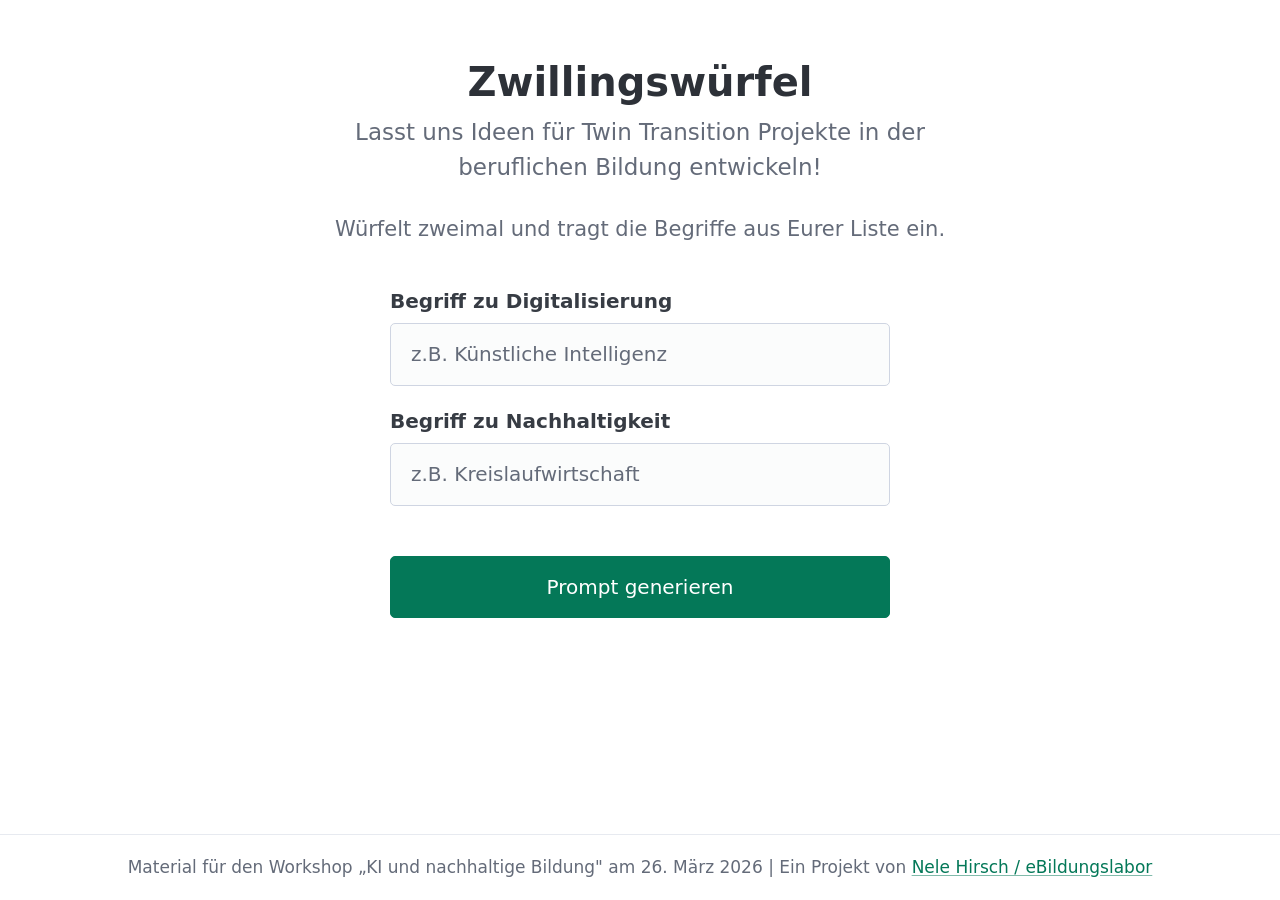
==== index.html @ bdb731e1 "Zwillingswürfel: Twin Transition Prompt-Generator für Workshop" ====
<!DOCTYPE html>
<html lang="de">
<head>
    <meta charset="UTF-8">
    <meta name="viewport" content="width=device-width, initial-scale=1.0">
    <title>Zwillingswürfel – Twin Transition Ideen</title>
    <meta name="description" content="Generiert Prompts für Twin Transition Projektideen in der beruflichen Bildung.">
    <meta property="og:title" content="Zwillingswürfel – Twin Transition Ideen">
    <meta property="og:description" content="Generiert Prompts für Twin Transition Projektideen in der beruflichen Bildung.">
    <meta property="og:image" content="img-vorschau.png">
    <link rel="icon" href="favicon.svg" type="image/svg+xml">
    <link rel="stylesheet" href="css/pico.min.css">
    <link rel="stylesheet" href="css/custom.css">
</head>
<body>
    <main class="container">
        <header>
            <h1>Zwillingswürfel</h1>
            <p class="lead">Lasst uns Ideen für Twin Transition Projekte in der beruflichen Bildung entwickeln!</p>
        </header>

        <p class="anweisung">Würfelt zweimal und tragt die Begriffe aus Eurer Liste ein.</p>

        <form id="promptForm" class="input-group">
            <label for="digitalisierung">Begriff zu Digitalisierung</label>
            <input type="text" id="digitalisierung" name="digitalisierung" placeholder="z.B. Künstliche Intelligenz" required>

            <label for="nachhaltigkeit">Begriff zu Nachhaltigkeit</label>
            <input type="text" id="nachhaltigkeit" name="nachhaltigkeit" placeholder="z.B. Kreislaufwirtschaft" required>

            <div class="btn-container">
                <button type="submit">Prompt generieren</button>
            </div>
        </form>
    </main>

    <footer>
        <div class="container">
            Material für den Workshop „KI und nachhaltige Bildung" am 26. März 2026 |
            Ein Projekt von <a href="https://ebildungslabor.de">Nele Hirsch / eBildungslabor</a>
        </div>
    </footer>

    <script src="js/app.js"></script>
</body>
</html>
---- css/pico.min.css ----
@charset "UTF-8";/*!
 * Pico CSS ✨ v2.1.1 (https://picocss.com)
 * Copyright 2019-2025 - Licensed under MIT
 */:host,:root{--pico-font-family-emoji:"Apple Color Emoji","Segoe UI Emoji","Segoe UI Symbol","Noto Color Emoji";--pico-font-family-sans-serif:system-ui,"Segoe UI",Roboto,Oxygen,Ubuntu,Cantarell,Helvetica,Arial,"Helvetica Neue",sans-serif,var(--pico-font-family-emoji);--pico-font-family-monospace:ui-monospace,SFMono-Regular,"SF Mono",Menlo,Consolas,"Liberation Mono",monospace,var(--pico-font-family-emoji);--pico-font-family:var(--pico-font-family-sans-serif);--pico-line-height:1.5;--pico-font-weight:400;--pico-font-size:100%;--pico-text-underline-offset:0.1rem;--pico-border-radius:0.25rem;--pico-border-width:0.0625rem;--pico-outline-width:0.125rem;--pico-transition:0.2s ease-in-out;--pico-spacing:1rem;--pico-typography-spacing-vertical:1rem;--pico-block-spacing-vertical:var(--pico-spacing);--pico-block-spacing-horizontal:var(--pico-spacing);--pico-grid-column-gap:var(--pico-spacing);--pico-grid-row-gap:var(--pico-spacing);--pico-form-element-spacing-vertical:0.75rem;--pico-form-element-spacing-horizontal:1rem;--pico-group-box-shadow:0 0 0 rgba(0, 0, 0, 0);--pico-group-box-shadow-focus-with-button:0 0 0 var(--pico-outline-width) var(--pico-primary-focus);--pico-group-box-shadow-focus-with-input:0 0 0 0.0625rem var(--pico-form-element-border-color);--pico-modal-overlay-backdrop-filter:blur(0.375rem);--pico-nav-element-spacing-vertical:1rem;--pico-nav-element-spacing-horizontal:0.5rem;--pico-nav-link-spacing-vertical:0.5rem;--pico-nav-link-spacing-horizontal:0.5rem;--pico-nav-breadcrumb-divider:">";--pico-icon-checkbox:url("data:image/svg+xml,%3Csvg xmlns='http://www.w3.org/2000/svg' width='24' height='24' viewBox='0 0 24 24' fill='none' stroke='rgb(255, 255, 255)' stroke-width='4' stroke-linecap='round' stroke-linejoin='round'%3E%3Cpolyline points='20 6 9 17 4 12'%3E%3C/polyline%3E%3C/svg%3E");--pico-icon-minus:url("data:image/svg+xml,%3Csvg xmlns='http://www.w3.org/2000/svg' width='24' height='24' viewBox='0 0 24 24' fill='none' stroke='rgb(255, 255, 255)' stroke-width='4' stroke-linecap='round' stroke-linejoin='round'%3E%3Cline x1='5' y1='12' x2='19' y2='12'%3E%3C/line%3E%3C/svg%3E");--pico-icon-chevron:url("data:image/svg+xml,%3Csvg xmlns='http://www.w3.org/2000/svg' width='24' height='24' viewBox='0 0 24 24' fill='none' stroke='rgb(136, 145, 164)' stroke-width='2' stroke-linecap='round' stroke-linejoin='round'%3E%3Cpolyline points='6 9 12 15 18 9'%3E%3C/polyline%3E%3C/svg%3E");--pico-icon-date:url("data:image/svg+xml,%3Csvg xmlns='http://www.w3.org/2000/svg' width='24' height='24' viewBox='0 0 24 24' fill='none' stroke='rgb(136, 145, 164)' stroke-width='2' stroke-linecap='round' stroke-linejoin='round'%3E%3Crect x='3' y='4' width='18' height='18' rx='2' ry='2'%3E%3C/rect%3E%3Cline x1='16' y1='2' x2='16' y2='6'%3E%3C/line%3E%3Cline x1='8' y1='2' x2='8' y2='6'%3E%3C/line%3E%3Cline x1='3' y1='10' x2='21' y2='10'%3E%3C/line%3E%3C/svg%3E");--pico-icon-time:url("data:image/svg+xml,%3Csvg xmlns='http://www.w3.org/2000/svg' width='24' height='24' viewBox='0 0 24 24' fill='none' stroke='rgb(136, 145, 164)' stroke-width='2' stroke-linecap='round' stroke-linejoin='round'%3E%3Ccircle cx='12' cy='12' r='10'%3E%3C/circle%3E%3Cpolyline points='12 6 12 12 16 14'%3E%3C/polyline%3E%3C/svg%3E");--pico-icon-search:url("data:image/svg+xml,%3Csvg xmlns='http://www.w3.org/2000/svg' width='24' height='24' viewBox='0 0 24 24' fill='none' stroke='rgb(136, 145, 164)' stroke-width='1.5' stroke-linecap='round' stroke-linejoin='round'%3E%3Ccircle cx='11' cy='11' r='8'%3E%3C/circle%3E%3Cline x1='21' y1='21' x2='16.65' y2='16.65'%3E%3C/line%3E%3C/svg%3E");--pico-icon-close:url("data:image/svg+xml,%3Csvg xmlns='http://www.w3.org/2000/svg' width='24' height='24' viewBox='0 0 24 24' fill='none' stroke='rgb(136, 145, 164)' stroke-width='3' stroke-linecap='round' stroke-linejoin='round'%3E%3Cline x1='18' y1='6' x2='6' y2='18'%3E%3C/line%3E%3Cline x1='6' y1='6' x2='18' y2='18'%3E%3C/line%3E%3C/svg%3E");--pico-icon-loading:url("data:image/svg+xml,%3Csvg fill='none' height='24' width='24' viewBox='0 0 24 24' xmlns='http://www.w3.org/2000/svg' %3E%3Cstyle%3E g %7B animation: rotate 2s linear infinite; transform-origin: center center; %7D circle %7B stroke-dasharray: 75,100; stroke-dashoffset: -5; animation: dash 1.5s ease-in-out infinite; stroke-linecap: round; %7D @keyframes rotate %7B 0%25 %7B transform: rotate(0deg); %7D 100%25 %7B transform: rotate(360deg); %7D %7D @keyframes dash %7B 0%25 %7B stroke-dasharray: 1,100; stroke-dashoffset: 0; %7D 50%25 %7B stroke-dasharray: 44.5,100; stroke-dashoffset: -17.5; %7D 100%25 %7B stroke-dasharray: 44.5,100; stroke-dashoffset: -62; %7D %7D %3C/style%3E%3Cg%3E%3Ccircle cx='12' cy='12' r='10' fill='none' stroke='rgb(136, 145, 164)' stroke-width='4' /%3E%3C/g%3E%3C/svg%3E")}@media (min-width:576px){:host,:root{--pico-font-size:106.25%}}@media (min-width:768px){:host,:root{--pico-font-size:112.5%}}@media (min-width:1024px){:host,:root{--pico-font-size:118.75%}}@media (min-width:1280px){:host,:root{--pico-font-size:125%}}@media (min-width:1536px){:host,:root{--pico-font-size:131.25%}}a{--pico-text-decoration:underline}a.contrast,a.secondary{--pico-text-decoration:underline}small{--pico-font-size:0.875em}h1,h2,h3,h4,h5,h6{--pico-font-weight:700}h1{--pico-font-size:2rem;--pico-line-height:1.125;--pico-typography-spacing-top:3rem}h2{--pico-font-size:1.75rem;--pico-line-height:1.15;--pico-typography-spacing-top:2.625rem}h3{--pico-font-size:1.5rem;--pico-line-height:1.175;--pico-typography-spacing-top:2.25rem}h4{--pico-font-size:1.25rem;--pico-line-height:1.2;--pico-typography-spacing-top:1.874rem}h5{--pico-font-size:1.125rem;--pico-line-height:1.225;--pico-typography-spacing-top:1.6875rem}h6{--pico-font-size:1rem;--pico-line-height:1.25;--pico-typography-spacing-top:1.5rem}tfoot td,tfoot th,thead td,thead th{--pico-font-weight:600;--pico-border-width:0.1875rem}code,kbd,pre,samp{--pico-font-family:var(--pico-font-family-monospace)}kbd{--pico-font-weight:bolder}:where(select,textarea),input:not([type=submit],[type=button],[type=reset],[type=checkbox],[type=radio],[type=file]){--pico-outline-width:0.0625rem}[type=search]{--pico-border-radius:5rem}[type=checkbox],[type=radio]{--pico-border-width:0.125rem}[type=checkbox][role=switch]{--pico-border-width:0.1875rem}details.dropdown summary:not([role=button]){--pico-outline-width:0.0625rem}nav details.dropdown summary:focus-visible{--pico-outline-width:0.125rem}[role=search]{--pico-border-radius:5rem}[role=group]:has(button.secondary:focus,[type=submit].secondary:focus,[type=button].secondary:focus,[role=button].secondary:focus),[role=search]:has(button.secondary:focus,[type=submit].secondary:focus,[type=button].secondary:focus,[role=button].secondary:focus){--pico-group-box-shadow-focus-with-button:0 0 0 var(--pico-outline-width) var(--pico-secondary-focus)}[role=group]:has(button.contrast:focus,[type=submit].contrast:focus,[type=button].contrast:focus,[role=button].contrast:focus),[role=search]:has(button.contrast:focus,[type=submit].contrast:focus,[type=button].contrast:focus,[role=button].contrast:focus){--pico-group-box-shadow-focus-with-button:0 0 0 var(--pico-outline-width) var(--pico-contrast-focus)}[role=group] [role=button],[role=group] [type=button],[role=group] [type=submit],[role=group] button,[role=search] [role=button],[role=search] [type=button],[role=search] [type=submit],[role=search] button{--pico-form-element-spacing-horizontal:2rem}details summary[role=button]:not(.outline)::after{filter:brightness(0) invert(1)}[aria-busy=true]:not(input,select,textarea):is(button,[type=submit],[type=button],[type=reset],[role=button]):not(.outline)::before{filter:brightness(0) invert(1)}:host(:not([data-theme=dark])),:root:not([data-theme=dark]),[data-theme=light]{color-scheme:light;--pico-background-color:#fff;--pico-color:#373c44;--pico-text-selection-color:rgba(2, 154, 232, 0.25);--pico-muted-color:#646b79;--pico-muted-border-color:rgb(231, 234, 239.5);--pico-primary:#0172ad;--pico-primary-background:#0172ad;--pico-primary-border:var(--pico-primary-background);--pico-primary-underline:rgba(1, 114, 173, 0.5);--pico-primary-hover:#015887;--pico-primary-hover-background:#02659a;--pico-primary-hover-border:var(--pico-primary-hover-background);--pico-primary-hover-underline:var(--pico-primary-hover);--pico-primary-focus:rgba(2, 154, 232, 0.5);--pico-primary-inverse:#fff;--pico-secondary:#5d6b89;--pico-secondary-background:#525f7a;--pico-secondary-border:var(--pico-secondary-background);--pico-secondary-underline:rgba(93, 107, 137, 0.5);--pico-secondary-hover:#48536b;--pico-secondary-hover-background:#48536b;--pico-secondary-hover-border:var(--pico-secondary-hover-background);--pico-secondary-hover-underline:var(--pico-secondary-hover);--pico-secondary-focus:rgba(93, 107, 137, 0.25);--pico-secondary-inverse:#fff;--pico-contrast:#181c25;--pico-contrast-background:#181c25;--pico-contrast-border:var(--pico-contrast-background);--pico-contrast-underline:rgba(24, 28, 37, 0.5);--pico-contrast-hover:#000;--pico-contrast-hover-background:#000;--pico-contrast-hover-border:var(--pico-contrast-hover-background);--pico-contrast-hover-underline:var(--pico-secondary-hover);--pico-contrast-focus:rgba(93, 107, 137, 0.25);--pico-contrast-inverse:#fff;--pico-box-shadow:0.0145rem 0.029rem 0.174rem rgba(129, 145, 181, 0.01698),0.0335rem 0.067rem 0.402rem rgba(129, 145, 181, 0.024),0.0625rem 0.125rem 0.75rem rgba(129, 145, 181, 0.03),0.1125rem 0.225rem 1.35rem rgba(129, 145, 181, 0.036),0.2085rem 0.417rem 2.502rem rgba(129, 145, 181, 0.04302),0.5rem 1rem 6rem rgba(129, 145, 181, 0.06),0 0 0 0.0625rem rgba(129, 145, 181, 0.015);--pico-h1-color:#2d3138;--pico-h2-color:#373c44;--pico-h3-color:#424751;--pico-h4-color:#4d535e;--pico-h5-color:#5c6370;--pico-h6-color:#646b79;--pico-mark-background-color:rgb(252.5, 230.5, 191.5);--pico-mark-color:#0f1114;--pico-ins-color:rgb(28.5, 105.5, 84);--pico-del-color:rgb(136, 56.5, 53);--pico-blockquote-border-color:var(--pico-muted-border-color);--pico-blockquote-footer-color:var(--pico-muted-color);--pico-button-box-shadow:0 0 0 rgba(0, 0, 0, 0);--pico-button-hover-box-shadow:0 0 0 rgba(0, 0, 0, 0);--pico-table-border-color:var(--pico-muted-border-color);--pico-table-row-stripped-background-color:rgba(111, 120, 135, 0.0375);--pico-code-background-color:rgb(243, 244.5, 246.75);--pico-code-color:#646b79;--pico-code-kbd-background-color:var(--pico-color);--pico-code-kbd-color:var(--pico-background-color);--pico-form-element-background-color:rgb(251, 251.5, 252.25);--pico-form-element-selected-background-color:#dfe3eb;--pico-form-element-border-color:#cfd5e2;--pico-form-element-color:#23262c;--pico-form-element-placeholder-color:var(--pico-muted-color);--pico-form-element-active-background-color:#fff;--pico-form-element-active-border-color:var(--pico-primary-border);--pico-form-element-focus-color:var(--pico-primary-border);--pico-form-element-disabled-opacity:0.5;--pico-form-element-invalid-border-color:rgb(183.5, 105.5, 106.5);--pico-form-element-invalid-active-border-color:rgb(200.25, 79.25, 72.25);--pico-form-element-invalid-focus-color:var(--pico-form-element-invalid-active-border-color);--pico-form-element-valid-border-color:rgb(76, 154.5, 137.5);--pico-form-element-valid-active-border-color:rgb(39, 152.75, 118.75);--pico-form-element-valid-focus-color:var(--pico-form-element-valid-active-border-color);--pico-switch-background-color:#bfc7d9;--pico-switch-checked-background-color:var(--pico-primary-background);--pico-switch-color:#fff;--pico-switch-thumb-box-shadow:0 0 0 rgba(0, 0, 0, 0);--pico-range-border-color:#dfe3eb;--pico-range-active-border-color:#bfc7d9;--pico-range-thumb-border-color:var(--pico-background-color);--pico-range-thumb-color:var(--pico-secondary-background);--pico-range-thumb-active-color:var(--pico-primary-background);--pico-accordion-border-color:var(--pico-muted-border-color);--pico-accordion-active-summary-color:var(--pico-primary-hover);--pico-accordion-close-summary-color:var(--pico-color);--pico-accordion-open-summary-color:var(--pico-muted-color);--pico-card-background-color:var(--pico-background-color);--pico-card-border-color:var(--pico-muted-border-color);--pico-card-box-shadow:var(--pico-box-shadow);--pico-card-sectioning-background-color:rgb(251, 251.5, 252.25);--pico-dropdown-background-color:#fff;--pico-dropdown-border-color:#eff1f4;--pico-dropdown-box-shadow:var(--pico-box-shadow);--pico-dropdown-color:var(--pico-color);--pico-dropdown-hover-background-color:#eff1f4;--pico-loading-spinner-opacity:0.5;--pico-modal-overlay-background-color:rgba(232, 234, 237, 0.75);--pico-progress-background-color:#dfe3eb;--pico-progress-color:var(--pico-primary-background);--pico-tooltip-background-color:var(--pico-contrast-background);--pico-tooltip-color:var(--pico-contrast-inverse);--pico-icon-valid:url("data:image/svg+xml,%3Csvg xmlns='http://www.w3.org/2000/svg' width='24' height='24' viewBox='0 0 24 24' fill='none' stroke='rgb(76, 154.5, 137.5)' stroke-width='2' stroke-linecap='round' stroke-linejoin='round'%3E%3Cpolyline points='20 6 9 17 4 12'%3E%3C/polyline%3E%3C/svg%3E");--pico-icon-invalid:url("data:image/svg+xml,%3Csvg xmlns='http://www.w3.org/2000/svg' width='24' height='24' viewBox='0 0 24 24' fill='none' stroke='rgb(200.25, 79.25, 72.25)' stroke-width='2' stroke-linecap='round' stroke-linejoin='round'%3E%3Ccircle cx='12' cy='12' r='10'%3E%3C/circle%3E%3Cline x1='12' y1='8' x2='12' y2='12'%3E%3C/line%3E%3Cline x1='12' y1='16' x2='12.01' y2='16'%3E%3C/line%3E%3C/svg%3E")}:host(:not([data-theme=dark])) input:is([type=submit],[type=button],[type=reset],[type=checkbox],[type=radio],[type=file]),:root:not([data-theme=dark]) input:is([type=submit],[type=button],[type=reset],[type=checkbox],[type=radio],[type=file]),[data-theme=light] input:is([type=submit],[type=button],[type=reset],[type=checkbox],[type=radio],[type=file]){--pico-form-element-focus-color:var(--pico-primary-focus)}@media only screen and (prefers-color-scheme:dark){:host(:not([data-theme])),:root:not([data-theme]){color-scheme:dark;--pico-background-color:rgb(19, 22.5, 30.5);--pico-color:#c2c7d0;--pico-text-selection-color:rgba(1, 170, 255, 0.1875);--pico-muted-color:#7b8495;--pico-muted-border-color:#202632;--pico-primary:#01aaff;--pico-primary-background:#0172ad;--pico-primary-border:var(--pico-primary-background);--pico-primary-underline:rgba(1, 170, 255, 0.5);--pico-primary-hover:#79c0ff;--pico-primary-hover-background:#017fc0;--pico-primary-hover-border:var(--pico-primary-hover-background);--pico-primary-hover-underline:var(--pico-primary-hover);--pico-primary-focus:rgba(1, 170, 255, 0.375);--pico-primary-inverse:#fff;--pico-secondary:#969eaf;--pico-secondary-background:#525f7a;--pico-secondary-border:var(--pico-secondary-background);--pico-secondary-underline:rgba(150, 158, 175, 0.5);--pico-secondary-hover:#b3b9c5;--pico-secondary-hover-background:#5d6b89;--pico-secondary-hover-border:var(--pico-secondary-hover-background);--pico-secondary-hover-underline:var(--pico-secondary-hover);--pico-secondary-focus:rgba(144, 158, 190, 0.25);--pico-secondary-inverse:#fff;--pico-contrast:#dfe3eb;--pico-contrast-background:#eff1f4;--pico-contrast-border:var(--pico-contrast-background);--pico-contrast-underline:rgba(223, 227, 235, 0.5);--pico-contrast-hover:#fff;--pico-contrast-hover-background:#fff;--pico-contrast-hover-border:var(--pico-contrast-hover-background);--pico-contrast-hover-underline:var(--pico-contrast-hover);--pico-contrast-focus:rgba(207, 213, 226, 0.25);--pico-contrast-inverse:#000;--pico-box-shadow:0.0145rem 0.029rem 0.174rem rgba(7, 8.5, 12, 0.01698),0.0335rem 0.067rem 0.402rem rgba(7, 8.5, 12, 0.024),0.0625rem 0.125rem 0.75rem rgba(7, 8.5, 12, 0.03),0.1125rem 0.225rem 1.35rem rgba(7, 8.5, 12, 0.036),0.2085rem 0.417rem 2.502rem rgba(7, 8.5, 12, 0.04302),0.5rem 1rem 6rem rgba(7, 8.5, 12, 0.06),0 0 0 0.0625rem rgba(7, 8.5, 12, 0.015);--pico-h1-color:#f0f1f3;--pico-h2-color:#e0e3e7;--pico-h3-color:#c2c7d0;--pico-h4-color:#b3b9c5;--pico-h5-color:#a4acba;--pico-h6-color:#8891a4;--pico-mark-background-color:#014063;--pico-mark-color:#fff;--pico-ins-color:#62af9a;--pico-del-color:rgb(205.5, 126, 123);--pico-blockquote-border-color:var(--pico-muted-border-color);--pico-blockquote-footer-color:var(--pico-muted-color);--pico-button-box-shadow:0 0 0 rgba(0, 0, 0, 0);--pico-button-hover-box-shadow:0 0 0 rgba(0, 0, 0, 0);--pico-table-border-color:var(--pico-muted-border-color);--pico-table-row-stripped-background-color:rgba(111, 120, 135, 0.0375);--pico-code-background-color:rgb(26, 30.5, 40.25);--pico-code-color:#8891a4;--pico-code-kbd-background-color:var(--pico-color);--pico-code-kbd-color:var(--pico-background-color);--pico-form-element-background-color:rgb(28, 33, 43.5);--pico-form-element-selected-background-color:#2a3140;--pico-form-element-border-color:#2a3140;--pico-form-element-color:#e0e3e7;--pico-form-element-placeholder-color:#8891a4;--pico-form-element-active-background-color:rgb(26, 30.5, 40.25);--pico-form-element-active-border-color:var(--pico-primary-border);--pico-form-element-focus-color:var(--pico-primary-border);--pico-form-element-disabled-opacity:0.5;--pico-form-element-invalid-border-color:rgb(149.5, 74, 80);--pico-form-element-invalid-active-border-color:rgb(183.25, 63.5, 59);--pico-form-element-invalid-focus-color:var(--pico-form-element-invalid-active-border-color);--pico-form-element-valid-border-color:#2a7b6f;--pico-form-element-valid-active-border-color:rgb(22, 137, 105.5);--pico-form-element-valid-focus-color:var(--pico-form-element-valid-active-border-color);--pico-switch-background-color:#333c4e;--pico-switch-checked-background-color:var(--pico-primary-background);--pico-switch-color:#fff;--pico-switch-thumb-box-shadow:0 0 0 rgba(0, 0, 0, 0);--pico-range-border-color:#202632;--pico-range-active-border-color:#2a3140;--pico-range-thumb-border-color:var(--pico-background-color);--pico-range-thumb-color:var(--pico-secondary-background);--pico-range-thumb-active-color:var(--pico-primary-background);--pico-accordion-border-color:var(--pico-muted-border-color);--pico-accordion-active-summary-color:var(--pico-primary-hover);--pico-accordion-close-summary-color:var(--pico-color);--pico-accordion-open-summary-color:var(--pico-muted-color);--pico-card-background-color:#181c25;--pico-card-border-color:var(--pico-card-background-color);--pico-card-box-shadow:var(--pico-box-shadow);--pico-card-sectioning-background-color:rgb(26, 30.5, 40.25);--pico-dropdown-background-color:#181c25;--pico-dropdown-border-color:#202632;--pico-dropdown-box-shadow:var(--pico-box-shadow);--pico-dropdown-color:var(--pico-color);--pico-dropdown-hover-background-color:#202632;--pico-loading-spinner-opacity:0.5;--pico-modal-overlay-background-color:rgba(7.5, 8.5, 10, 0.75);--pico-progress-background-color:#202632;--pico-progress-color:var(--pico-primary-background);--pico-tooltip-background-color:var(--pico-contrast-background);--pico-tooltip-color:var(--pico-contrast-inverse);--pico-icon-valid:url("data:image/svg+xml,%3Csvg xmlns='http://www.w3.org/2000/svg' width='24' height='24' viewBox='0 0 24 24' fill='none' stroke='rgb(42, 123, 111)' stroke-width='2' stroke-linecap='round' stroke-linejoin='round'%3E%3Cpolyline points='20 6 9 17 4 12'%3E%3C/polyline%3E%3C/svg%3E");--pico-icon-invalid:url("data:image/svg+xml,%3Csvg xmlns='http://www.w3.org/2000/svg' width='24' height='24' viewBox='0 0 24 24' fill='none' stroke='rgb(149.5, 74, 80)' stroke-width='2' stroke-linecap='round' stroke-linejoin='round'%3E%3Ccircle cx='12' cy='12' r='10'%3E%3C/circle%3E%3Cline x1='12' y1='8' x2='12' y2='12'%3E%3C/line%3E%3Cline x1='12' y1='16' x2='12.01' y2='16'%3E%3C/line%3E%3C/svg%3E")}:host(:not([data-theme])) input:is([type=submit],[type=button],[type=reset],[type=checkbox],[type=radio],[type=file]),:root:not([data-theme]) input:is([type=submit],[type=button],[type=reset],[type=checkbox],[type=radio],[type=file]){--pico-form-element-focus-color:var(--pico-primary-focus)}:host(:not([data-theme])) details summary[role=button].contrast:not(.outline)::after,:root:not([data-theme]) details summary[role=button].contrast:not(.outline)::after{filter:brightness(0)}:host(:not([data-theme])) [aria-busy=true]:not(input,select,textarea).contrast:is(button,[type=submit],[type=button],[type=reset],[role=button]):not(.outline)::before,:root:not([data-theme]) [aria-busy=true]:not(input,select,textarea).contrast:is(button,[type=submit],[type=button],[type=reset],[role=button]):not(.outline)::before{filter:brightness(0)}}[data-theme=dark]{color-scheme:dark;--pico-background-color:rgb(19, 22.5, 30.5);--pico-color:#c2c7d0;--pico-text-selection-color:rgba(1, 170, 255, 0.1875);--pico-muted-color:#7b8495;--pico-muted-border-color:#202632;--pico-primary:#01aaff;--pico-primary-background:#0172ad;--pico-primary-border:var(--pico-primary-background);--pico-primary-underline:rgba(1, 170, 255, 0.5);--pico-primary-hover:#79c0ff;--pico-primary-hover-background:#017fc0;--pico-primary-hover-border:var(--pico-primary-hover-background);--pico-primary-hover-underline:var(--pico-primary-hover);--pico-primary-focus:rgba(1, 170, 255, 0.375);--pico-primary-inverse:#fff;--pico-secondary:#969eaf;--pico-secondary-background:#525f7a;--pico-secondary-border:var(--pico-secondary-background);--pico-secondary-underline:rgba(150, 158, 175, 0.5);--pico-secondary-hover:#b3b9c5;--pico-secondary-hover-background:#5d6b89;--pico-secondary-hover-border:var(--pico-secondary-hover-background);--pico-secondary-hover-underline:var(--pico-secondary-hover);--pico-secondary-focus:rgba(144, 158, 190, 0.25);--pico-secondary-inverse:#fff;--pico-contrast:#dfe3eb;--pico-contrast-background:#eff1f4;--pico-contrast-border:var(--pico-contrast-background);--pico-contrast-underline:rgba(223, 227, 235, 0.5);--pico-contrast-hover:#fff;--pico-contrast-hover-background:#fff;--pico-contrast-hover-border:var(--pico-contrast-hover-background);--pico-contrast-hover-underline:var(--pico-contrast-hover);--pico-contrast-focus:rgba(207, 213, 226, 0.25);--pico-contrast-inverse:#000;--pico-box-shadow:0.0145rem 0.029rem 0.174rem rgba(7, 8.5, 12, 0.01698),0.0335rem 0.067rem 0.402rem rgba(7, 8.5, 12, 0.024),0.0625rem 0.125rem 0.75rem rgba(7, 8.5, 12, 0.03),0.1125rem 0.225rem 1.35rem rgba(7, 8.5, 12, 0.036),0.2085rem 0.417rem 2.502rem rgba(7, 8.5, 12, 0.04302),0.5rem 1rem 6rem rgba(7, 8.5, 12, 0.06),0 0 0 0.0625rem rgba(7, 8.5, 12, 0.015);--pico-h1-color:#f0f1f3;--pico-h2-color:#e0e3e7;--pico-h3-color:#c2c7d0;--pico-h4-color:#b3b9c5;--pico-h5-color:#a4acba;--pico-h6-color:#8891a4;--pico-mark-background-color:#014063;--pico-mark-color:#fff;--pico-ins-color:#62af9a;--pico-del-color:rgb(205.5, 126, 123);--pico-blockquote-border-color:var(--pico-muted-border-color);--pico-blockquote-footer-color:var(--pico-muted-color);--pico-button-box-shadow:0 0 0 rgba(0, 0, 0, 0);--pico-button-hover-box-shadow:0 0 0 rgba(0, 0, 0, 0);--pico-table-border-color:var(--pico-muted-border-color);--pico-table-row-stripped-background-color:rgba(111, 120, 135, 0.0375);--pico-code-background-color:rgb(26, 30.5, 40.25);--pico-code-color:#8891a4;--pico-code-kbd-background-color:var(--pico-color);--pico-code-kbd-color:var(--pico-background-color);--pico-form-element-background-color:rgb(28, 33, 43.5);--pico-form-element-selected-background-color:#2a3140;--pico-form-element-border-color:#2a3140;--pico-form-element-color:#e0e3e7;--pico-form-element-placeholder-color:#8891a4;--pico-form-element-active-background-color:rgb(26, 30.5, 40.25);--pico-form-element-active-border-color:var(--pico-primary-border);--pico-form-element-focus-color:var(--pico-primary-border);--pico-form-element-disabled-opacity:0.5;--pico-form-element-invalid-border-color:rgb(149.5, 74, 80);--pico-form-element-invalid-active-border-color:rgb(183.25, 63.5, 59);--pico-form-element-invalid-focus-color:var(--pico-form-element-invalid-active-border-color);--pico-form-element-valid-border-color:#2a7b6f;--pico-form-element-valid-active-border-color:rgb(22, 137, 105.5);--pico-form-element-valid-focus-color:var(--pico-form-element-valid-active-border-color);--pico-switch-background-color:#333c4e;--pico-switch-checked-background-color:var(--pico-primary-background);--pico-switch-color:#fff;--pico-switch-thumb-box-shadow:0 0 0 rgba(0, 0, 0, 0);--pico-range-border-color:#202632;--pico-range-active-border-color:#2a3140;--pico-range-thumb-border-color:var(--pico-background-color);--pico-range-thumb-color:var(--pico-secondary-background);--pico-range-thumb-active-color:var(--pico-primary-background);--pico-accordion-border-color:var(--pico-muted-border-color);--pico-accordion-active-summary-color:var(--pico-primary-hover);--pico-accordion-close-summary-color:var(--pico-color);--pico-accordion-open-summary-color:var(--pico-muted-color);--pico-card-background-color:#181c25;--pico-card-border-color:var(--pico-card-background-color);--pico-card-box-shadow:var(--pico-box-shadow);--pico-card-sectioning-background-color:rgb(26, 30.5, 40.25);--pico-dropdown-background-color:#181c25;--pico-dropdown-border-color:#202632;--pico-dropdown-box-shadow:var(--pico-box-shadow);--pico-dropdown-color:var(--pico-color);--pico-dropdown-hover-background-color:#202632;--pico-loading-spinner-opacity:0.5;--pico-modal-overlay-background-color:rgba(7.5, 8.5, 10, 0.75);--pico-progress-background-color:#202632;--pico-progress-color:var(--pico-primary-background);--pico-tooltip-background-color:var(--pico-contrast-background);--pico-tooltip-color:var(--pico-contrast-inverse);--pico-icon-valid:url("data:image/svg+xml,%3Csvg xmlns='http://www.w3.org/2000/svg' width='24' height='24' viewBox='0 0 24 24' fill='none' stroke='rgb(42, 123, 111)' stroke-width='2' stroke-linecap='round' stroke-linejoin='round'%3E%3Cpolyline points='20 6 9 17 4 12'%3E%3C/polyline%3E%3C/svg%3E");--pico-icon-invalid:url("data:image/svg+xml,%3Csvg xmlns='http://www.w3.org/2000/svg' width='24' height='24' viewBox='0 0 24 24' fill='none' stroke='rgb(149.5, 74, 80)' stroke-width='2' stroke-linecap='round' stroke-linejoin='round'%3E%3Ccircle cx='12' cy='12' r='10'%3E%3C/circle%3E%3Cline x1='12' y1='8' x2='12' y2='12'%3E%3C/line%3E%3Cline x1='12' y1='16' x2='12.01' y2='16'%3E%3C/line%3E%3C/svg%3E")}[data-theme=dark] input:is([type=submit],[type=button],[type=reset],[type=checkbox],[type=radio],[type=file]){--pico-form-element-focus-color:var(--pico-primary-focus)}[data-theme=dark] details summary[role=button].contrast:not(.outline)::after{filter:brightness(0)}[data-theme=dark] [aria-busy=true]:not(input,select,textarea).contrast:is(button,[type=submit],[type=button],[type=reset],[role=button]):not(.outline)::before{filter:brightness(0)}[type=checkbox],[type=radio],[type=range],progress{accent-color:var(--pico-primary)}*,::after,::before{box-sizing:border-box;background-repeat:no-repeat}::after,::before{text-decoration:inherit;vertical-align:inherit}:where(:host),:where(:root){-webkit-tap-highlight-color:transparent;-webkit-text-size-adjust:100%;-moz-text-size-adjust:100%;text-size-adjust:100%;background-color:var(--pico-background-color);color:var(--pico-color);font-weight:var(--pico-font-weight);font-size:var(--pico-font-size);line-height:var(--pico-line-height);font-family:var(--pico-font-family);text-underline-offset:var(--pico-text-underline-offset);text-rendering:optimizeLegibility;overflow-wrap:break-word;-moz-tab-size:4;-o-tab-size:4;tab-size:4}body{width:100%;margin:0}main{display:block}body>footer,body>header,body>main{padding-block:var(--pico-block-spacing-vertical)}section{margin-bottom:var(--pico-block-spacing-vertical)}.container,.container-fluid{width:100%;margin-right:auto;margin-left:auto;padding-right:var(--pico-spacing);padding-left:var(--pico-spacing)}@media (min-width:576px){.container{max-width:510px;padding-right:0;padding-left:0}}@media (min-width:768px){.container{max-width:700px}}@media (min-width:1024px){.container{max-width:950px}}@media (min-width:1280px){.container{max-width:1200px}}@media (min-width:1536px){.container{max-width:1450px}}.grid{grid-column-gap:var(--pico-grid-column-gap);grid-row-gap:var(--pico-grid-row-gap);display:grid;grid-template-columns:1fr}@media (min-width:768px){.grid{grid-template-columns:repeat(auto-fit,minmax(0%,1fr))}}.grid>*{min-width:0}.overflow-auto{overflow:auto}b,strong{font-weight:bolder}sub,sup{position:relative;font-size:.75em;line-height:0;vertical-align:baseline}sub{bottom:-.25em}sup{top:-.5em}address,blockquote,dl,ol,p,pre,table,ul{margin-top:0;margin-bottom:var(--pico-typography-spacing-vertical);color:var(--pico-color);font-style:normal;font-weight:var(--pico-font-weight)}h1,h2,h3,h4,h5,h6{margin-top:0;margin-bottom:var(--pico-typography-spacing-vertical);color:var(--pico-color);font-weight:var(--pico-font-weight);font-size:var(--pico-font-size);line-height:var(--pico-line-height);font-family:var(--pico-font-family)}h1{--pico-color:var(--pico-h1-color)}h2{--pico-color:var(--pico-h2-color)}h3{--pico-color:var(--pico-h3-color)}h4{--pico-color:var(--pico-h4-color)}h5{--pico-color:var(--pico-h5-color)}h6{--pico-color:var(--pico-h6-color)}:where(article,address,blockquote,dl,figure,form,ol,p,pre,table,ul)~:is(h1,h2,h3,h4,h5,h6){margin-top:var(--pico-typography-spacing-top)}p{margin-bottom:var(--pico-typography-spacing-vertical)}hgroup{margin-bottom:var(--pico-typography-spacing-vertical)}hgroup>*{margin-top:0;margin-bottom:0}hgroup>:not(:first-child):last-child{--pico-color:var(--pico-muted-color);--pico-font-weight:unset;font-size:1rem}:where(ol,ul) li{margin-bottom:calc(var(--pico-typography-spacing-vertical) * .25)}:where(dl,ol,ul) :where(dl,ol,ul){margin:0;margin-top:calc(var(--pico-typography-spacing-vertical) * .25)}ul li{list-style:square}mark{padding:.125rem .25rem;background-color:var(--pico-mark-background-color);color:var(--pico-mark-color);vertical-align:baseline}blockquote{display:block;margin:var(--pico-typography-spacing-vertical) 0;padding:var(--pico-spacing);border-right:none;border-left:.25rem solid var(--pico-blockquote-border-color);border-inline-start:0.25rem solid var(--pico-blockquote-border-color);border-inline-end:none}blockquote footer{margin-top:calc(var(--pico-typography-spacing-vertical) * .5);color:var(--pico-blockquote-footer-color)}abbr[title]{border-bottom:1px dotted;text-decoration:none;cursor:help}ins{color:var(--pico-ins-color);text-decoration:none}del{color:var(--pico-del-color)}::-moz-selection{background-color:var(--pico-text-selection-color)}::selection{background-color:var(--pico-text-selection-color)}:where(a:not([role=button])),[role=link]{--pico-color:var(--pico-primary);--pico-background-color:transparent;--pico-underline:var(--pico-primary-underline);outline:0;background-color:var(--pico-background-color);color:var(--pico-color);-webkit-text-decoration:var(--pico-text-decoration);text-decoration:var(--pico-text-decoration);text-decoration-color:var(--pico-underline);text-underline-offset:0.125em;transition:background-color var(--pico-transition),color var(--pico-transition),box-shadow var(--pico-transition),-webkit-text-decoration var(--pico-transition);transition:background-color var(--pico-transition),color var(--pico-transition),text-decoration var(--pico-transition),box-shadow var(--pico-transition);transition:background-color var(--pico-transition),color var(--pico-transition),text-decoration var(--pico-transition),box-shadow var(--pico-transition),-webkit-text-decoration var(--pico-transition)}:where(a:not([role=button])):is([aria-current]:not([aria-current=false]),:hover,:active,:focus),[role=link]:is([aria-current]:not([aria-current=false]),:hover,:active,:focus){--pico-color:var(--pico-primary-hover);--pico-underline:var(--pico-primary-hover-underline);--pico-text-decoration:underline}:where(a:not([role=button])):focus-visible,[role=link]:focus-visible{box-shadow:0 0 0 var(--pico-outline-width) var(--pico-primary-focus)}:where(a:not([role=button])).secondary,[role=link].secondary{--pico-color:var(--pico-secondary);--pico-underline:var(--pico-secondary-underline)}:where(a:not([role=button])).secondary:is([aria-current]:not([aria-current=false]),:hover,:active,:focus),[role=link].secondary:is([aria-current]:not([aria-current=false]),:hover,:active,:focus){--pico-color:var(--pico-secondary-hover);--pico-underline:var(--pico-secondary-hover-underline)}:where(a:not([role=button])).contrast,[role=link].contrast{--pico-color:var(--pico-contrast);--pico-underline:var(--pico-contrast-underline)}:where(a:not([role=button])).contrast:is([aria-current]:not([aria-current=false]),:hover,:active,:focus),[role=link].contrast:is([aria-current]:not([aria-current=false]),:hover,:active,:focus){--pico-color:var(--pico-contrast-hover);--pico-underline:var(--pico-contrast-hover-underline)}a[role=button]{display:inline-block}button{margin:0;overflow:visible;font-family:inherit;text-transform:none}[type=button],[type=reset],[type=submit],button{-webkit-appearance:button}[role=button],[type=button],[type=file]::file-selector-button,[type=reset],[type=submit],button{--pico-background-color:var(--pico-primary-background);--pico-border-color:var(--pico-primary-border);--pico-color:var(--pico-primary-inverse);--pico-box-shadow:var(--pico-button-box-shadow, 0 0 0 rgba(0, 0, 0, 0));padding:var(--pico-form-element-spacing-vertical) var(--pico-form-element-spacing-horizontal);border:var(--pico-border-width) solid var(--pico-border-color);border-radius:var(--pico-border-radius);outline:0;background-color:var(--pico-background-color);box-shadow:var(--pico-box-shadow);color:var(--pico-color);font-weight:var(--pico-font-weight);font-size:1rem;line-height:var(--pico-line-height);text-align:center;text-decoration:none;cursor:pointer;-webkit-user-select:none;-moz-user-select:none;user-select:none;transition:background-color var(--pico-transition),border-color var(--pico-transition),color var(--pico-transition),box-shadow var(--pico-transition)}[role=button]:is(:hover,:active,:focus),[role=button]:is([aria-current]:not([aria-current=false])),[type=button]:is(:hover,:active,:focus),[type=button]:is([aria-current]:not([aria-current=false])),[type=file]::file-selector-button:is(:hover,:active,:focus),[type=file]::file-selector-button:is([aria-current]:not([aria-current=false])),[type=reset]:is(:hover,:active,:focus),[type=reset]:is([aria-current]:not([aria-current=false])),[type=submit]:is(:hover,:active,:focus),[type=submit]:is([aria-current]:not([aria-current=false])),button:is(:hover,:active,:focus),button:is([aria-current]:not([aria-current=false])){--pico-background-color:var(--pico-primary-hover-background);--pico-border-color:var(--pico-primary-hover-border);--pico-box-shadow:var(--pico-button-hover-box-shadow, 0 0 0 rgba(0, 0, 0, 0));--pico-color:var(--pico-primary-inverse)}[role=button]:focus,[role=button]:is([aria-current]:not([aria-current=false])):focus,[type=button]:focus,[type=button]:is([aria-current]:not([aria-current=false])):focus,[type=file]::file-selector-button:focus,[type=file]::file-selector-button:is([aria-current]:not([aria-current=false])):focus,[type=reset]:focus,[type=reset]:is([aria-current]:not([aria-current=false])):focus,[type=submit]:focus,[type=submit]:is([aria-current]:not([aria-current=false])):focus,button:focus,button:is([aria-current]:not([aria-current=false])):focus{--pico-box-shadow:var(--pico-button-hover-box-shadow, 0 0 0 rgba(0, 0, 0, 0)),0 0 0 var(--pico-outline-width) var(--pico-primary-focus)}[type=button],[type=reset],[type=submit]{margin-bottom:var(--pico-spacing)}:is(button,[type=submit],[type=button],[role=button]).secondary,[type=file]::file-selector-button,[type=reset]{--pico-background-color:var(--pico-secondary-background);--pico-border-color:var(--pico-secondary-border);--pico-color:var(--pico-secondary-inverse);cursor:pointer}:is(button,[type=submit],[type=button],[role=button]).secondary:is([aria-current]:not([aria-current=false]),:hover,:active,:focus),[type=file]::file-selector-button:is([aria-current]:not([aria-current=false]),:hover,:active,:focus),[type=reset]:is([aria-current]:not([aria-current=false]),:hover,:active,:focus){--pico-background-color:var(--pico-secondary-hover-background);--pico-border-color:var(--pico-secondary-hover-border);--pico-color:var(--pico-secondary-inverse)}:is(button,[type=submit],[type=button],[role=button]).secondary:focus,:is(button,[type=submit],[type=button],[role=button]).secondary:is([aria-current]:not([aria-current=false])):focus,[type=file]::file-selector-button:focus,[type=file]::file-selector-button:is([aria-current]:not([aria-current=false])):focus,[type=reset]:focus,[type=reset]:is([aria-current]:not([aria-current=false])):focus{--pico-box-shadow:var(--pico-button-hover-box-shadow, 0 0 0 rgba(0, 0, 0, 0)),0 0 0 var(--pico-outline-width) var(--pico-secondary-focus)}:is(button,[type=submit],[type=button],[role=button]).contrast{--pico-background-color:var(--pico-contrast-background);--pico-border-color:var(--pico-contrast-border);--pico-color:var(--pico-contrast-inverse)}:is(button,[type=submit],[type=button],[role=button]).contrast:is([aria-current]:not([aria-current=false]),:hover,:active,:focus){--pico-background-color:var(--pico-contrast-hover-background);--pico-border-color:var(--pico-contrast-hover-border);--pico-color:var(--pico-contrast-inverse)}:is(button,[type=submit],[type=button],[role=button]).contrast:focus,:is(button,[type=submit],[type=button],[role=button]).contrast:is([aria-current]:not([aria-current=false])):focus{--pico-box-shadow:var(--pico-button-hover-box-shadow, 0 0 0 rgba(0, 0, 0, 0)),0 0 0 var(--pico-outline-width) var(--pico-contrast-focus)}:is(button,[type=submit],[type=button],[role=button]).outline,[type=reset].outline{--pico-background-color:transparent;--pico-color:var(--pico-primary);--pico-border-color:var(--pico-primary)}:is(button,[type=submit],[type=button],[role=button]).outline:is([aria-current]:not([aria-current=false]),:hover,:active,:focus),[type=reset].outline:is([aria-current]:not([aria-current=false]),:hover,:active,:focus){--pico-background-color:transparent;--pico-color:var(--pico-primary-hover);--pico-border-color:var(--pico-primary-hover)}:is(button,[type=submit],[type=button],[role=button]).outline.secondary,[type=reset].outline{--pico-color:var(--pico-secondary);--pico-border-color:var(--pico-secondary)}:is(button,[type=submit],[type=button],[role=button]).outline.secondary:is([aria-current]:not([aria-current=false]),:hover,:active,:focus),[type=reset].outline:is([aria-current]:not([aria-current=false]),:hover,:active,:focus){--pico-color:var(--pico-secondary-hover);--pico-border-color:var(--pico-secondary-hover)}:is(button,[type=submit],[type=button],[role=button]).outline.contrast{--pico-color:var(--pico-contrast);--pico-border-color:var(--pico-contrast)}:is(button,[type=submit],[type=button],[role=button]).outline.contrast:is([aria-current]:not([aria-current=false]),:hover,:active,:focus){--pico-color:var(--pico-contrast-hover);--pico-border-color:var(--pico-contrast-hover)}:where(button,[type=submit],[type=reset],[type=button],[role=button])[disabled],:where(fieldset[disabled]) :is(button,[type=submit],[type=button],[type=reset],[role=button]){opacity:.5;pointer-events:none}:where(table){width:100%;border-collapse:collapse;border-spacing:0;text-indent:0}td,th{padding:calc(var(--pico-spacing)/ 2) var(--pico-spacing);border-bottom:var(--pico-border-width) solid var(--pico-table-border-color);background-color:var(--pico-background-color);color:var(--pico-color);font-weight:var(--pico-font-weight);text-align:left;text-align:start}tfoot td,tfoot th{border-top:var(--pico-border-width) solid var(--pico-table-border-color);border-bottom:0}table.striped tbody tr:nth-child(odd) td,table.striped tbody tr:nth-child(odd) th{background-color:var(--pico-table-row-stripped-background-color)}:where(audio,canvas,iframe,img,svg,video){vertical-align:middle}audio,video{display:inline-block}audio:not([controls]){display:none;height:0}:where(iframe){border-style:none}img{max-width:100%;height:auto;border-style:none}:where(svg:not([fill])){fill:currentColor}svg:not(:host),svg:not(:root){overflow:hidden}code,kbd,pre,samp{font-size:.875em;font-family:var(--pico-font-family)}pre code,pre samp{font-size:inherit;font-family:inherit}pre{-ms-overflow-style:scrollbar;overflow:auto}code,kbd,pre,samp{border-radius:var(--pico-border-radius);background:var(--pico-code-background-color);color:var(--pico-code-color);font-weight:var(--pico-font-weight);line-height:initial}code,kbd,samp{display:inline-block;padding:.375rem}pre{display:block;margin-bottom:var(--pico-spacing);overflow-x:auto}pre>code,pre>samp{display:block;padding:var(--pico-spacing);background:0 0;line-height:var(--pico-line-height)}kbd{background-color:var(--pico-code-kbd-background-color);color:var(--pico-code-kbd-color);vertical-align:baseline}figure{display:block;margin:0;padding:0}figure figcaption{padding:calc(var(--pico-spacing) * .5) 0;color:var(--pico-muted-color)}hr{height:0;margin:var(--pico-typography-spacing-vertical) 0;border:0;border-top:1px solid var(--pico-muted-border-color);color:inherit}[hidden],template{display:none!important}canvas{display:inline-block}input,optgroup,select,textarea{margin:0;font-size:1rem;line-height:var(--pico-line-height);font-family:inherit;letter-spacing:inherit}input{overflow:visible}select{text-transform:none}legend{max-width:100%;padding:0;color:inherit;white-space:normal}textarea{overflow:auto}[type=checkbox],[type=radio]{padding:0}::-webkit-inner-spin-button,::-webkit-outer-spin-button{height:auto}[type=search]{-webkit-appearance:textfield;outline-offset:-2px}[type=search]::-webkit-search-decoration{-webkit-appearance:none}::-webkit-file-upload-button{-webkit-appearance:button;font:inherit}::-moz-focus-inner{padding:0;border-style:none}:-moz-focusring{outline:0}:-moz-ui-invalid{box-shadow:none}::-ms-expand{display:none}[type=file],[type=range]{padding:0;border-width:0}input:not([type=checkbox],[type=radio],[type=range]){height:calc(1rem * var(--pico-line-height) + var(--pico-form-element-spacing-vertical) * 2 + var(--pico-border-width) * 2)}fieldset{width:100%;margin:0;margin-bottom:var(--pico-spacing);padding:0;border:0}fieldset legend,label{display:block;margin-bottom:calc(var(--pico-spacing) * .375);color:var(--pico-color);font-weight:var(--pico-form-label-font-weight,var(--pico-font-weight))}fieldset legend{margin-bottom:calc(var(--pico-spacing) * .5)}button[type=submit],input:not([type=checkbox],[type=radio]),select,textarea{width:100%}input:not([type=checkbox],[type=radio],[type=range],[type=file]),select,textarea{-webkit-appearance:none;-moz-appearance:none;appearance:none;padding:var(--pico-form-element-spacing-vertical) var(--pico-form-element-spacing-horizontal)}input,select,textarea{--pico-background-color:var(--pico-form-element-background-color);--pico-border-color:var(--pico-form-element-border-color);--pico-color:var(--pico-form-element-color);--pico-box-shadow:none;border:var(--pico-border-width) solid var(--pico-border-color);border-radius:var(--pico-border-radius);outline:0;background-color:var(--pico-background-color);box-shadow:var(--pico-box-shadow);color:var(--pico-color);font-weight:var(--pico-font-weight);transition:background-color var(--pico-transition),border-color var(--pico-transition),color var(--pico-transition),box-shadow var(--pico-transition)}:where(select,textarea):not([readonly]):is(:active,:focus),input:not([type=submit],[type=button],[type=reset],[type=checkbox],[type=radio],[readonly]):is(:active,:focus){--pico-background-color:var(--pico-form-element-active-background-color)}:where(select,textarea):not([readonly]):is(:active,:focus),input:not([type=submit],[type=button],[type=reset],[role=switch],[readonly]):is(:active,:focus){--pico-border-color:var(--pico-form-element-active-border-color)}:where(select,textarea):not([readonly]):focus,input:not([type=submit],[type=button],[type=reset],[type=range],[type=file],[readonly]):focus{--pico-box-shadow:0 0 0 var(--pico-outline-width) var(--pico-form-element-focus-color)}:where(fieldset[disabled]) :is(input:not([type=submit],[type=button],[type=reset]),select,textarea),input:not([type=submit],[type=button],[type=reset])[disabled],label[aria-disabled=true],select[disabled],textarea[disabled]{opacity:var(--pico-form-element-disabled-opacity);pointer-events:none}label[aria-disabled=true] input[disabled]{opacity:1}:where(input,select,textarea):not([type=checkbox],[type=radio],[type=date],[type=datetime-local],[type=month],[type=time],[type=week],[type=range])[aria-invalid]{padding-right:calc(var(--pico-form-element-spacing-horizontal) + 1.5rem)!important;padding-left:var(--pico-form-element-spacing-horizontal);padding-inline-start:var(--pico-form-element-spacing-horizontal)!important;padding-inline-end:calc(var(--pico-form-element-spacing-horizontal) + 1.5rem)!important;background-position:center right .75rem;background-size:1rem auto;background-repeat:no-repeat}:where(input,select,textarea):not([type=checkbox],[type=radio],[type=date],[type=datetime-local],[type=month],[type=time],[type=week],[type=range])[aria-invalid=false]:not(select){background-image:var(--pico-icon-valid)}:where(input,select,textarea):not([type=checkbox],[type=radio],[type=date],[type=datetime-local],[type=month],[type=time],[type=week],[type=range])[aria-invalid=true]:not(select){background-image:var(--pico-icon-invalid)}:where(input,select,textarea)[aria-invalid=false]{--pico-border-color:var(--pico-form-element-valid-border-color)}:where(input,select,textarea)[aria-invalid=false]:is(:active,:focus){--pico-border-color:var(--pico-form-element-valid-active-border-color)!important}:where(input,select,textarea)[aria-invalid=false]:is(:active,:focus):not([type=checkbox],[type=radio]){--pico-box-shadow:0 0 0 var(--pico-outline-width) var(--pico-form-element-valid-focus-color)!important}:where(input,select,textarea)[aria-invalid=true]{--pico-border-color:var(--pico-form-element-invalid-border-color)}:where(input,select,textarea)[aria-invalid=true]:is(:active,:focus){--pico-border-color:var(--pico-form-element-invalid-active-border-color)!important}:where(input,select,textarea)[aria-invalid=true]:is(:active,:focus):not([type=checkbox],[type=radio]){--pico-box-shadow:0 0 0 var(--pico-outline-width) var(--pico-form-element-invalid-focus-color)!important}[dir=rtl] :where(input,select,textarea):not([type=checkbox],[type=radio]):is([aria-invalid],[aria-invalid=true],[aria-invalid=false]){background-position:center left .75rem}input::-webkit-input-placeholder,input::placeholder,select:invalid,textarea::-webkit-input-placeholder,textarea::placeholder{color:var(--pico-form-element-placeholder-color);opacity:1}input:not([type=checkbox],[type=radio]),select,textarea{margin-bottom:var(--pico-spacing)}select::-ms-expand{border:0;background-color:transparent}select:not([multiple],[size]){padding-right:calc(var(--pico-form-element-spacing-horizontal) + 1.5rem);padding-left:var(--pico-form-element-spacing-horizontal);padding-inline-start:var(--pico-form-element-spacing-horizontal);padding-inline-end:calc(var(--pico-form-element-spacing-horizontal) + 1.5rem);background-image:var(--pico-icon-chevron);background-position:center right .75rem;background-size:1rem auto;background-repeat:no-repeat}select[multiple] option:checked{background:var(--pico-form-element-selected-background-color);color:var(--pico-form-element-color)}[dir=rtl] select:not([multiple],[size]){background-position:center left .75rem}textarea{display:block;resize:vertical}textarea[aria-invalid]{--pico-icon-height:calc(1rem * var(--pico-line-height) + var(--pico-form-element-spacing-vertical) * 2 + var(--pico-border-width) * 2);background-position:top right .75rem!important;background-size:1rem var(--pico-icon-height)!important}:where(input,select,textarea,fieldset,.grid)+small{display:block;width:100%;margin-top:calc(var(--pico-spacing) * -.75);margin-bottom:var(--pico-spacing);color:var(--pico-muted-color)}:where(input,select,textarea,fieldset,.grid)[aria-invalid=false]+small{color:var(--pico-ins-color)}:where(input,select,textarea,fieldset,.grid)[aria-invalid=true]+small{color:var(--pico-del-color)}label>:where(input,select,textarea){margin-top:calc(var(--pico-spacing) * .25)}label:has([type=checkbox],[type=radio]){width:-moz-fit-content;width:fit-content;cursor:pointer}[type=checkbox],[type=radio]{-webkit-appearance:none;-moz-appearance:none;appearance:none;width:1.25em;height:1.25em;margin-top:-.125em;margin-inline-end:.5em;border-width:var(--pico-border-width);vertical-align:middle;cursor:pointer}[type=checkbox]::-ms-check,[type=radio]::-ms-check{display:none}[type=checkbox]:checked,[type=checkbox]:checked:active,[type=checkbox]:checked:focus,[type=radio]:checked,[type=radio]:checked:active,[type=radio]:checked:focus{--pico-background-color:var(--pico-primary-background);--pico-border-color:var(--pico-primary-border);background-image:var(--pico-icon-checkbox);background-position:center;background-size:.75em auto;background-repeat:no-repeat}[type=checkbox]~label,[type=radio]~label{display:inline-block;margin-bottom:0;cursor:pointer}[type=checkbox]~label:not(:last-of-type),[type=radio]~label:not(:last-of-type){margin-inline-end:1em}[type=checkbox]:indeterminate{--pico-background-color:var(--pico-primary-background);--pico-border-color:var(--pico-primary-border);background-image:var(--pico-icon-minus);background-position:center;background-size:.75em auto;background-repeat:no-repeat}[type=radio]{border-radius:50%}[type=radio]:checked,[type=radio]:checked:active,[type=radio]:checked:focus{--pico-background-color:var(--pico-primary-inverse);border-width:.35em;background-image:none}[type=checkbox][role=switch]{--pico-background-color:var(--pico-switch-background-color);--pico-color:var(--pico-switch-color);width:2.25em;height:1.25em;border:var(--pico-border-width) solid var(--pico-border-color);border-radius:1.25em;background-color:var(--pico-background-color);line-height:1.25em}[type=checkbox][role=switch]:not([aria-invalid]){--pico-border-color:var(--pico-switch-background-color)}[type=checkbox][role=switch]:before{display:block;aspect-ratio:1;height:100%;border-radius:50%;background-color:var(--pico-color);box-shadow:var(--pico-switch-thumb-box-shadow);content:"";transition:margin .1s ease-in-out}[type=checkbox][role=switch]:focus{--pico-background-color:var(--pico-switch-background-color);--pico-border-color:var(--pico-switch-background-color)}[type=checkbox][role=switch]:checked{--pico-background-color:var(--pico-switch-checked-background-color);--pico-border-color:var(--pico-switch-checked-background-color);background-image:none}[type=checkbox][role=switch]:checked::before{margin-inline-start:calc(2.25em - 1.25em)}[type=checkbox][role=switch][disabled]{--pico-background-color:var(--pico-border-color)}[type=checkbox][aria-invalid=false]:checked,[type=checkbox][aria-invalid=false]:checked:active,[type=checkbox][aria-invalid=false]:checked:focus,[type=checkbox][role=switch][aria-invalid=false]:checked,[type=checkbox][role=switch][aria-invalid=false]:checked:active,[type=checkbox][role=switch][aria-invalid=false]:checked:focus{--pico-background-color:var(--pico-form-element-valid-border-color)}[type=checkbox]:checked:active[aria-invalid=true],[type=checkbox]:checked:focus[aria-invalid=true],[type=checkbox]:checked[aria-invalid=true],[type=checkbox][role=switch]:checked:active[aria-invalid=true],[type=checkbox][role=switch]:checked:focus[aria-invalid=true],[type=checkbox][role=switch]:checked[aria-invalid=true]{--pico-background-color:var(--pico-form-element-invalid-border-color)}[type=checkbox][aria-invalid=false]:checked,[type=checkbox][aria-invalid=false]:checked:active,[type=checkbox][aria-invalid=false]:checked:focus,[type=checkbox][role=switch][aria-invalid=false]:checked,[type=checkbox][role=switch][aria-invalid=false]:checked:active,[type=checkbox][role=switch][aria-invalid=false]:checked:focus,[type=radio][aria-invalid=false]:checked,[type=radio][aria-invalid=false]:checked:active,[type=radio][aria-invalid=false]:checked:focus{--pico-border-color:var(--pico-form-element-valid-border-color)}[type=checkbox]:checked:active[aria-invalid=true],[type=checkbox]:checked:focus[aria-invalid=true],[type=checkbox]:checked[aria-invalid=true],[type=checkbox][role=switch]:checked:active[aria-invalid=true],[type=checkbox][role=switch]:checked:focus[aria-invalid=true],[type=checkbox][role=switch]:checked[aria-invalid=true],[type=radio]:checked:active[aria-invalid=true],[type=radio]:checked:focus[aria-invalid=true],[type=radio]:checked[aria-invalid=true]{--pico-border-color:var(--pico-form-element-invalid-border-color)}[type=color]::-webkit-color-swatch-wrapper{padding:0}[type=color]::-moz-focus-inner{padding:0}[type=color]::-webkit-color-swatch{border:0;border-radius:calc(var(--pico-border-radius) * .5)}[type=color]::-moz-color-swatch{border:0;border-radius:calc(var(--pico-border-radius) * .5)}input:not([type=checkbox],[type=radio],[type=range],[type=file]):is([type=date],[type=datetime-local],[type=month],[type=time],[type=week]){--pico-icon-position:0.75rem;--pico-icon-width:1rem;padding-right:calc(var(--pico-icon-width) + var(--pico-icon-position));background-image:var(--pico-icon-date);background-position:center right var(--pico-icon-position);background-size:var(--pico-icon-width) auto;background-repeat:no-repeat}input:not([type=checkbox],[type=radio],[type=range],[type=file])[type=time]{background-image:var(--pico-icon-time)}[type=date]::-webkit-calendar-picker-indicator,[type=datetime-local]::-webkit-calendar-picker-indicator,[type=month]::-webkit-calendar-picker-indicator,[type=time]::-webkit-calendar-picker-indicator,[type=week]::-webkit-calendar-picker-indicator{width:var(--pico-icon-width);margin-right:calc(var(--pico-icon-width) * -1);margin-left:var(--pico-icon-position);opacity:0}@-moz-document url-prefix(){[type=date],[type=datetime-local],[type=month],[type=time],[type=week]{padding-right:var(--pico-form-element-spacing-horizontal)!important;background-image:none!important}}[dir=rtl] :is([type=date],[type=datetime-local],[type=month],[type=time],[type=week]){text-align:right}[type=file]{--pico-color:var(--pico-muted-color);margin-left:calc(var(--pico-outline-width) * -1);padding:calc(var(--pico-form-element-spacing-vertical) * .5) 0;padding-left:var(--pico-outline-width);border:0;border-radius:0;background:0 0}[type=file]::file-selector-button{margin-right:calc(var(--pico-spacing)/ 2);padding:calc(var(--pico-form-element-spacing-vertical) * .5) var(--pico-form-element-spacing-horizontal)}[type=file]:is(:hover,:active,:focus)::file-selector-button{--pico-background-color:var(--pico-secondary-hover-background);--pico-border-color:var(--pico-secondary-hover-border)}[type=file]:focus::file-selector-button{--pico-box-shadow:var(--pico-button-hover-box-shadow, 0 0 0 rgba(0, 0, 0, 0)),0 0 0 var(--pico-outline-width) var(--pico-secondary-focus)}[type=range]{-webkit-appearance:none;-moz-appearance:none;appearance:none;width:100%;height:1.25rem;background:0 0}[type=range]::-webkit-slider-runnable-track{width:100%;height:.375rem;border-radius:var(--pico-border-radius);background-color:var(--pico-range-border-color);-webkit-transition:background-color var(--pico-transition),box-shadow var(--pico-transition);transition:background-color var(--pico-transition),box-shadow var(--pico-transition)}[type=range]::-moz-range-track{width:100%;height:.375rem;border-radius:var(--pico-border-radius);background-color:var(--pico-range-border-color);-moz-transition:background-color var(--pico-transition),box-shadow var(--pico-transition);transition:background-color var(--pico-transition),box-shadow var(--pico-transition)}[type=range]::-ms-track{width:100%;height:.375rem;border-radius:var(--pico-border-radius);background-color:var(--pico-range-border-color);-ms-transition:background-color var(--pico-transition),box-shadow var(--pico-transition);transition:background-color var(--pico-transition),box-shadow var(--pico-transition)}[type=range]::-webkit-slider-thumb{-webkit-appearance:none;width:1.25rem;height:1.25rem;margin-top:-.4375rem;border:2px solid var(--pico-range-thumb-border-color);border-radius:50%;background-color:var(--pico-range-thumb-color);cursor:pointer;-webkit-transition:background-color var(--pico-transition),transform var(--pico-transition);transition:background-color var(--pico-transition),transform var(--pico-transition)}[type=range]::-moz-range-thumb{-webkit-appearance:none;width:1.25rem;height:1.25rem;margin-top:-.4375rem;border:2px solid var(--pico-range-thumb-border-color);border-radius:50%;background-color:var(--pico-range-thumb-color);cursor:pointer;-moz-transition:background-color var(--pico-transition),transform var(--pico-transition);transition:background-color var(--pico-transition),transform var(--pico-transition)}[type=range]::-ms-thumb{-webkit-appearance:none;width:1.25rem;height:1.25rem;margin-top:-.4375rem;border:2px solid var(--pico-range-thumb-border-color);border-radius:50%;background-color:var(--pico-range-thumb-color);cursor:pointer;-ms-transition:background-color var(--pico-transition),transform var(--pico-transition);transition:background-color var(--pico-transition),transform var(--pico-transition)}[type=range]:active,[type=range]:focus-within{--pico-range-border-color:var(--pico-range-active-border-color);--pico-range-thumb-color:var(--pico-range-thumb-active-color)}[type=range]:active::-webkit-slider-thumb{transform:scale(1.25)}[type=range]:active::-moz-range-thumb{transform:scale(1.25)}[type=range]:active::-ms-thumb{transform:scale(1.25)}input:not([type=checkbox],[type=radio],[type=range],[type=file])[type=search]{padding-inline-start:calc(var(--pico-form-element-spacing-horizontal) + 1.75rem);background-image:var(--pico-icon-search);background-position:center left calc(var(--pico-form-element-spacing-horizontal) + .125rem);background-size:1rem auto;background-repeat:no-repeat}input:not([type=checkbox],[type=radio],[type=range],[type=file])[type=search][aria-invalid]{padding-inline-start:calc(var(--pico-form-element-spacing-horizontal) + 1.75rem)!important;background-position:center left 1.125rem,center right .75rem}input:not([type=checkbox],[type=radio],[type=range],[type=file])[type=search][aria-invalid=false]{background-image:var(--pico-icon-search),var(--pico-icon-valid)}input:not([type=checkbox],[type=radio],[type=range],[type=file])[type=search][aria-invalid=true]{background-image:var(--pico-icon-search),var(--pico-icon-invalid)}[dir=rtl] :where(input):not([type=checkbox],[type=radio],[type=range],[type=file])[type=search]{background-position:center right 1.125rem}[dir=rtl] :where(input):not([type=checkbox],[type=radio],[type=range],[type=file])[type=search][aria-invalid]{background-position:center right 1.125rem,center left .75rem}details{display:block;margin-bottom:var(--pico-spacing)}details summary{line-height:1rem;list-style-type:none;cursor:pointer;transition:color var(--pico-transition)}details summary:not([role]){color:var(--pico-accordion-close-summary-color)}details summary::-webkit-details-marker{display:none}details summary::marker{display:none}details summary::-moz-list-bullet{list-style-type:none}details summary::after{display:block;width:1rem;height:1rem;margin-inline-start:calc(var(--pico-spacing,1rem) * .5);float:right;transform:rotate(-90deg);background-image:var(--pico-icon-chevron);background-position:right center;background-size:1rem auto;background-repeat:no-repeat;content:"";transition:transform var(--pico-transition)}details summary:focus{outline:0}details summary:focus:not([role]){color:var(--pico-accordion-active-summary-color)}details summary:focus-visible:not([role]){outline:var(--pico-outline-width) solid var(--pico-primary-focus);outline-offset:calc(var(--pico-spacing,1rem) * 0.5);color:var(--pico-primary)}details summary[role=button]{width:100%;text-align:left}details summary[role=button]::after{height:calc(1rem * var(--pico-line-height,1.5))}details[open]>summary{margin-bottom:var(--pico-spacing)}details[open]>summary:not([role]):not(:focus){color:var(--pico-accordion-open-summary-color)}details[open]>summary::after{transform:rotate(0)}[dir=rtl] details summary{text-align:right}[dir=rtl] details summary::after{float:left;background-position:left center}article{margin-bottom:var(--pico-block-spacing-vertical);padding:var(--pico-block-spacing-vertical) var(--pico-block-spacing-horizontal);border-radius:var(--pico-border-radius);background:var(--pico-card-background-color);box-shadow:var(--pico-card-box-shadow)}article>footer,article>header{margin-right:calc(var(--pico-block-spacing-horizontal) * -1);margin-left:calc(var(--pico-block-spacing-horizontal) * -1);padding:calc(var(--pico-block-spacing-vertical) * .66) var(--pico-block-spacing-horizontal);background-color:var(--pico-card-sectioning-background-color)}article>header{margin-top:calc(var(--pico-block-spacing-vertical) * -1);margin-bottom:var(--pico-block-spacing-vertical);border-bottom:var(--pico-border-width) solid var(--pico-card-border-color);border-top-right-radius:var(--pico-border-radius);border-top-left-radius:var(--pico-border-radius)}article>footer{margin-top:var(--pico-block-spacing-vertical);margin-bottom:calc(var(--pico-block-spacing-vertical) * -1);border-top:var(--pico-border-width) solid var(--pico-card-border-color);border-bottom-right-radius:var(--pico-border-radius);border-bottom-left-radius:var(--pico-border-radius)}details.dropdown{position:relative;border-bottom:none}details.dropdown>a::after,details.dropdown>button::after,details.dropdown>summary::after{display:block;width:1rem;height:calc(1rem * var(--pico-line-height,1.5));margin-inline-start:.25rem;float:right;transform:rotate(0) translateX(.2rem);background-image:var(--pico-icon-chevron);background-position:right center;background-size:1rem auto;background-repeat:no-repeat;content:""}nav details.dropdown{margin-bottom:0}details.dropdown>summary:not([role]){height:calc(1rem * var(--pico-line-height) + var(--pico-form-element-spacing-vertical) * 2 + var(--pico-border-width) * 2);padding:var(--pico-form-element-spacing-vertical) var(--pico-form-element-spacing-horizontal);border:var(--pico-border-width) solid var(--pico-form-element-border-color);border-radius:var(--pico-border-radius);background-color:var(--pico-form-element-background-color);color:var(--pico-form-element-placeholder-color);line-height:inherit;cursor:pointer;-webkit-user-select:none;-moz-user-select:none;user-select:none;transition:background-color var(--pico-transition),border-color var(--pico-transition),color var(--pico-transition),box-shadow var(--pico-transition)}details.dropdown>summary:not([role]):active,details.dropdown>summary:not([role]):focus{border-color:var(--pico-form-element-active-border-color);background-color:var(--pico-form-element-active-background-color)}details.dropdown>summary:not([role]):focus{box-shadow:0 0 0 var(--pico-outline-width) var(--pico-form-element-focus-color)}details.dropdown>summary:not([role]):focus-visible{outline:0}details.dropdown>summary:not([role])[aria-invalid=false]{--pico-form-element-border-color:var(--pico-form-element-valid-border-color);--pico-form-element-active-border-color:var(--pico-form-element-valid-focus-color);--pico-form-element-focus-color:var(--pico-form-element-valid-focus-color)}details.dropdown>summary:not([role])[aria-invalid=true]{--pico-form-element-border-color:var(--pico-form-element-invalid-border-color);--pico-form-element-active-border-color:var(--pico-form-element-invalid-focus-color);--pico-form-element-focus-color:var(--pico-form-element-invalid-focus-color)}nav details.dropdown{display:inline;margin:calc(var(--pico-nav-element-spacing-vertical) * -1) 0}nav details.dropdown>summary::after{transform:rotate(0) translateX(0)}nav details.dropdown>summary:not([role]){height:calc(1rem * var(--pico-line-height) + var(--pico-nav-link-spacing-vertical) * 2);padding:calc(var(--pico-nav-link-spacing-vertical) - var(--pico-border-width) * 2) var(--pico-nav-link-spacing-horizontal)}nav details.dropdown>summary:not([role]):focus-visible{box-shadow:0 0 0 var(--pico-outline-width) var(--pico-primary-focus)}details.dropdown>summary+ul{display:flex;z-index:99;position:absolute;left:0;flex-direction:column;width:100%;min-width:-moz-fit-content;min-width:fit-content;margin:0;margin-top:var(--pico-outline-width);padding:0;border:var(--pico-border-width) solid var(--pico-dropdown-border-color);border-radius:var(--pico-border-radius);background-color:var(--pico-dropdown-background-color);box-shadow:var(--pico-dropdown-box-shadow);color:var(--pico-dropdown-color);white-space:nowrap;opacity:0;transition:opacity var(--pico-transition),transform 0s ease-in-out 1s}details.dropdown>summary+ul[dir=rtl]{right:0;left:auto}details.dropdown>summary+ul li{width:100%;margin-bottom:0;padding:calc(var(--pico-form-element-spacing-vertical) * .5) var(--pico-form-element-spacing-horizontal);list-style:none}details.dropdown>summary+ul li:first-of-type{margin-top:calc(var(--pico-form-element-spacing-vertical) * .5)}details.dropdown>summary+ul li:last-of-type{margin-bottom:calc(var(--pico-form-element-spacing-vertical) * .5)}details.dropdown>summary+ul li a{display:block;margin:calc(var(--pico-form-element-spacing-vertical) * -.5) calc(var(--pico-form-element-spacing-horizontal) * -1);padding:calc(var(--pico-form-element-spacing-vertical) * .5) var(--pico-form-element-spacing-horizontal);overflow:hidden;border-radius:0;color:var(--pico-dropdown-color);text-decoration:none;text-overflow:ellipsis}details.dropdown>summary+ul li a:active,details.dropdown>summary+ul li a:focus,details.dropdown>summary+ul li a:focus-visible,details.dropdown>summary+ul li a:hover,details.dropdown>summary+ul li a[aria-current]:not([aria-current=false]){background-color:var(--pico-dropdown-hover-background-color)}details.dropdown>summary+ul li label{width:100%}details.dropdown>summary+ul li:has(label):hover{background-color:var(--pico-dropdown-hover-background-color)}details.dropdown[open]>summary{margin-bottom:0}details.dropdown[open]>summary+ul{transform:scaleY(1);opacity:1;transition:opacity var(--pico-transition),transform 0s ease-in-out 0s}details.dropdown[open]>summary::before{display:block;z-index:1;position:fixed;width:100vw;height:100vh;inset:0;background:0 0;content:"";cursor:default}label>details.dropdown{margin-top:calc(var(--pico-spacing) * .25)}[role=group],[role=search]{display:inline-flex;position:relative;width:100%;margin-bottom:var(--pico-spacing);border-radius:var(--pico-border-radius);box-shadow:var(--pico-group-box-shadow,0 0 0 transparent);vertical-align:middle;transition:box-shadow var(--pico-transition)}[role=group] input:not([type=checkbox],[type=radio]),[role=group] select,[role=group]>*,[role=search] input:not([type=checkbox],[type=radio]),[role=search] select,[role=search]>*{position:relative;flex:1 1 auto;margin-bottom:0}[role=group] input:not([type=checkbox],[type=radio]):not(:first-child),[role=group] select:not(:first-child),[role=group]>:not(:first-child),[role=search] input:not([type=checkbox],[type=radio]):not(:first-child),[role=search] select:not(:first-child),[role=search]>:not(:first-child){margin-left:0;border-top-left-radius:0;border-bottom-left-radius:0}[role=group] input:not([type=checkbox],[type=radio]):not(:last-child),[role=group] select:not(:last-child),[role=group]>:not(:last-child),[role=search] input:not([type=checkbox],[type=radio]):not(:last-child),[role=search] select:not(:last-child),[role=search]>:not(:last-child){border-top-right-radius:0;border-bottom-right-radius:0}[role=group] input:not([type=checkbox],[type=radio]):focus,[role=group] select:focus,[role=group]>:focus,[role=search] input:not([type=checkbox],[type=radio]):focus,[role=search] select:focus,[role=search]>:focus{z-index:2}[role=group] [role=button]:not(:first-child),[role=group] [type=button]:not(:first-child),[role=group] [type=reset]:not(:first-child),[role=group] [type=submit]:not(:first-child),[role=group] button:not(:first-child),[role=group] input:not([type=checkbox],[type=radio]):not(:first-child),[role=group] select:not(:first-child),[role=search] [role=button]:not(:first-child),[role=search] [type=button]:not(:first-child),[role=search] [type=reset]:not(:first-child),[role=search] [type=submit]:not(:first-child),[role=search] button:not(:first-child),[role=search] input:not([type=checkbox],[type=radio]):not(:first-child),[role=search] select:not(:first-child){margin-left:calc(var(--pico-border-width) * -1)}[role=group] [role=button],[role=group] [type=button],[role=group] [type=reset],[role=group] [type=submit],[role=group] button,[role=search] [role=button],[role=search] [type=button],[role=search] [type=reset],[role=search] [type=submit],[role=search] button{width:auto}@supports selector(:has(*)){[role=group]:has(button:focus,[type=submit]:focus,[type=button]:focus,[role=button]:focus),[role=search]:has(button:focus,[type=submit]:focus,[type=button]:focus,[role=button]:focus){--pico-group-box-shadow:var(--pico-group-box-shadow-focus-with-button)}[role=group]:has(button:focus,[type=submit]:focus,[type=button]:focus,[role=button]:focus) input:not([type=checkbox],[type=radio]),[role=group]:has(button:focus,[type=submit]:focus,[type=button]:focus,[role=button]:focus) select,[role=search]:has(button:focus,[type=submit]:focus,[type=button]:focus,[role=button]:focus) input:not([type=checkbox],[type=radio]),[role=search]:has(button:focus,[type=submit]:focus,[type=button]:focus,[role=button]:focus) select{border-color:transparent}[role=group]:has(input:not([type=submit],[type=button]):focus,select:focus),[role=search]:has(input:not([type=submit],[type=button]):focus,select:focus){--pico-group-box-shadow:var(--pico-group-box-shadow-focus-with-input)}[role=group]:has(input:not([type=submit],[type=button]):focus,select:focus) [role=button],[role=group]:has(input:not([type=submit],[type=button]):focus,select:focus) [type=button],[role=group]:has(input:not([type=submit],[type=button]):focus,select:focus) [type=submit],[role=group]:has(input:not([type=submit],[type=button]):focus,select:focus) button,[role=search]:has(input:not([type=submit],[type=button]):focus,select:focus) [role=button],[role=search]:has(input:not([type=submit],[type=button]):focus,select:focus) [type=button],[role=search]:has(input:not([type=submit],[type=button]):focus,select:focus) [type=submit],[role=search]:has(input:not([type=submit],[type=button]):focus,select:focus) button{--pico-button-box-shadow:0 0 0 var(--pico-border-width) var(--pico-primary-border);--pico-button-hover-box-shadow:0 0 0 var(--pico-border-width) var(--pico-primary-hover-border)}[role=group] [role=button]:focus,[role=group] [type=button]:focus,[role=group] [type=reset]:focus,[role=group] [type=submit]:focus,[role=group] button:focus,[role=search] [role=button]:focus,[role=search] [type=button]:focus,[role=search] [type=reset]:focus,[role=search] [type=submit]:focus,[role=search] button:focus{box-shadow:none}}[role=search]>:first-child{border-top-left-radius:5rem;border-bottom-left-radius:5rem}[role=search]>:last-child{border-top-right-radius:5rem;border-bottom-right-radius:5rem}[aria-busy=true]:not(input,select,textarea,html,form){white-space:nowrap}[aria-busy=true]:not(input,select,textarea,html,form)::before{display:inline-block;width:1em;height:1em;background-image:var(--pico-icon-loading);background-size:1em auto;background-repeat:no-repeat;content:"";vertical-align:-.125em}[aria-busy=true]:not(input,select,textarea,html,form):not(:empty)::before{margin-inline-end:calc(var(--pico-spacing) * .5)}[aria-busy=true]:not(input,select,textarea,html,form):empty{text-align:center}[role=button][aria-busy=true],[type=button][aria-busy=true],[type=reset][aria-busy=true],[type=submit][aria-busy=true],a[aria-busy=true],button[aria-busy=true]{pointer-events:none}:host,:root{--pico-scrollbar-width:0px}dialog{display:flex;z-index:999;position:fixed;top:0;right:0;bottom:0;left:0;align-items:center;justify-content:center;width:inherit;min-width:100%;height:inherit;min-height:100%;padding:0;border:0;-webkit-backdrop-filter:var(--pico-modal-overlay-backdrop-filter);backdrop-filter:var(--pico-modal-overlay-backdrop-filter);background-color:var(--pico-modal-overlay-background-color);color:var(--pico-color)}dialog>article{width:100%;max-height:calc(100vh - var(--pico-spacing) * 2);margin:var(--pico-spacing);overflow:auto}@media (min-width:576px){dialog>article{max-width:510px}}@media (min-width:768px){dialog>article{max-width:700px}}dialog>article>header>*{margin-bottom:0}dialog>article>header .close,dialog>article>header :is(a,button)[rel=prev]{margin:0;margin-left:var(--pico-spacing);padding:0;float:right}dialog>article>footer{text-align:right}dialog>article>footer [role=button],dialog>article>footer button{margin-bottom:0}dialog>article>footer [role=button]:not(:first-of-type),dialog>article>footer button:not(:first-of-type){margin-left:calc(var(--pico-spacing) * .5)}dialog>article .close,dialog>article :is(a,button)[rel=prev]{display:block;width:1rem;height:1rem;margin-top:calc(var(--pico-spacing) * -1);margin-bottom:var(--pico-spacing);margin-left:auto;border:none;background-image:var(--pico-icon-close);background-position:center;background-size:auto 1rem;background-repeat:no-repeat;background-color:transparent;opacity:.5;transition:opacity var(--pico-transition)}dialog>article .close:is([aria-current]:not([aria-current=false]),:hover,:active,:focus),dialog>article :is(a,button)[rel=prev]:is([aria-current]:not([aria-current=false]),:hover,:active,:focus){opacity:1}dialog:not([open]),dialog[open=false]{display:none}.modal-is-open{padding-right:var(--pico-scrollbar-width,0);overflow:hidden;pointer-events:none;touch-action:none}.modal-is-open dialog{pointer-events:auto;touch-action:auto}:where(.modal-is-opening,.modal-is-closing) dialog,:where(.modal-is-opening,.modal-is-closing) dialog>article{animation-duration:.2s;animation-timing-function:ease-in-out;animation-fill-mode:both}:where(.modal-is-opening,.modal-is-closing) dialog{animation-duration:.8s;animation-name:modal-overlay}:where(.modal-is-opening,.modal-is-closing) dialog>article{animation-delay:.2s;animation-name:modal}.modal-is-closing dialog,.modal-is-closing dialog>article{animation-delay:0s;animation-direction:reverse}@keyframes modal-overlay{from{-webkit-backdrop-filter:none;backdrop-filter:none;background-color:transparent}}@keyframes modal{from{transform:translateY(-100%);opacity:0}}:where(nav li)::before{float:left;content:"​"}nav,nav ul{display:flex}nav{justify-content:space-between;overflow:visible}nav ol,nav ul{align-items:center;margin-bottom:0;padding:0;list-style:none}nav ol:first-of-type,nav ul:first-of-type{margin-left:calc(var(--pico-nav-element-spacing-horizontal) * -1)}nav ol:last-of-type,nav ul:last-of-type{margin-right:calc(var(--pico-nav-element-spacing-horizontal) * -1)}nav li{display:inline-block;margin:0;padding:var(--pico-nav-element-spacing-vertical) var(--pico-nav-element-spacing-horizontal)}nav li :where(a,[role=link]){display:inline-block;margin:calc(var(--pico-nav-link-spacing-vertical) * -1) calc(var(--pico-nav-link-spacing-horizontal) * -1);padding:var(--pico-nav-link-spacing-vertical) var(--pico-nav-link-spacing-horizontal);border-radius:var(--pico-border-radius)}nav li :where(a,[role=link]):not(:hover){text-decoration:none}nav li [role=button],nav li [type=button],nav li button,nav li input:not([type=checkbox],[type=radio],[type=range],[type=file]),nav li select{height:auto;margin-right:inherit;margin-bottom:0;margin-left:inherit;padding:calc(var(--pico-nav-link-spacing-vertical) - var(--pico-border-width) * 2) var(--pico-nav-link-spacing-horizontal)}nav[aria-label=breadcrumb]{align-items:center;justify-content:start}nav[aria-label=breadcrumb] ul li:not(:first-child){margin-inline-start:var(--pico-nav-link-spacing-horizontal)}nav[aria-label=breadcrumb] ul li a{margin:calc(var(--pico-nav-link-spacing-vertical) * -1) 0;margin-inline-start:calc(var(--pico-nav-link-spacing-horizontal) * -1)}nav[aria-label=breadcrumb] ul li:not(:last-child)::after{display:inline-block;position:absolute;width:calc(var(--pico-nav-link-spacing-horizontal) * 4);margin:0 calc(var(--pico-nav-link-spacing-horizontal) * -1);content:var(--pico-nav-breadcrumb-divider);color:var(--pico-muted-color);text-align:center;text-decoration:none;white-space:nowrap}nav[aria-label=breadcrumb] a[aria-current]:not([aria-current=false]){background-color:transparent;color:inherit;text-decoration:none;pointer-events:none}aside li,aside nav,aside ol,aside ul{display:block}aside li{padding:calc(var(--pico-nav-element-spacing-vertical) * .5) var(--pico-nav-element-spacing-horizontal)}aside li a{display:block}aside li [role=button]{margin:inherit}[dir=rtl] nav[aria-label=breadcrumb] ul li:not(:last-child) ::after{content:"\\"}progress{display:inline-block;vertical-align:baseline}progress{-webkit-appearance:none;-moz-appearance:none;display:inline-block;appearance:none;width:100%;height:.5rem;margin-bottom:calc(var(--pico-spacing) * .5);overflow:hidden;border:0;border-radius:var(--pico-border-radius);background-color:var(--pico-progress-background-color);color:var(--pico-progress-color)}progress::-webkit-progress-bar{border-radius:var(--pico-border-radius);background:0 0}progress[value]::-webkit-progress-value{background-color:var(--pico-progress-color);-webkit-transition:inline-size var(--pico-transition);transition:inline-size var(--pico-transition)}progress::-moz-progress-bar{background-color:var(--pico-progress-color)}@media (prefers-reduced-motion:no-preference){progress:indeterminate{background:var(--pico-progress-background-color) linear-gradient(to right,var(--pico-progress-color) 30%,var(--pico-progress-background-color) 30%) top left/150% 150% no-repeat;animation:progress-indeterminate 1s linear infinite}progress:indeterminate[value]::-webkit-progress-value{background-color:transparent}progress:indeterminate::-moz-progress-bar{background-color:transparent}}@media (prefers-reduced-motion:no-preference){[dir=rtl] progress:indeterminate{animation-direction:reverse}}@keyframes progress-indeterminate{0%{background-position:200% 0}100%{background-position:-200% 0}}[data-tooltip]{position:relative}[data-tooltip]:not(a,button,input,[role=button]){border-bottom:1px dotted;text-decoration:none;cursor:help}[data-tooltip]::after,[data-tooltip]::before,[data-tooltip][data-placement=top]::after,[data-tooltip][data-placement=top]::before{display:block;z-index:99;position:absolute;bottom:100%;left:50%;padding:.25rem .5rem;overflow:hidden;transform:translate(-50%,-.25rem);border-radius:var(--pico-border-radius);background:var(--pico-tooltip-background-color);content:attr(data-tooltip);color:var(--pico-tooltip-color);font-style:normal;font-weight:var(--pico-font-weight);font-size:.875rem;text-decoration:none;text-overflow:ellipsis;white-space:nowrap;opacity:0;pointer-events:none}[data-tooltip]::after,[data-tooltip][data-placement=top]::after{padding:0;transform:translate(-50%,0);border-top:.3rem solid;border-right:.3rem solid transparent;border-left:.3rem solid transparent;border-radius:0;background-color:transparent;content:"";color:var(--pico-tooltip-background-color)}[data-tooltip][data-placement=bottom]::after,[data-tooltip][data-placement=bottom]::before{top:100%;bottom:auto;transform:translate(-50%,.25rem)}[data-tooltip][data-placement=bottom]:after{transform:translate(-50%,-.3rem);border:.3rem solid transparent;border-bottom:.3rem solid}[data-tooltip][data-placement=left]::after,[data-tooltip][data-placement=left]::before{top:50%;right:100%;bottom:auto;left:auto;transform:translate(-.25rem,-50%)}[data-tooltip][data-placement=left]:after{transform:translate(.3rem,-50%);border:.3rem solid transparent;border-left:.3rem solid}[data-tooltip][data-placement=right]::after,[data-tooltip][data-placement=right]::before{top:50%;right:auto;bottom:auto;left:100%;transform:translate(.25rem,-50%)}[data-tooltip][data-placement=right]:after{transform:translate(-.3rem,-50%);border:.3rem solid transparent;border-right:.3rem solid}[data-tooltip]:focus::after,[data-tooltip]:focus::before,[data-tooltip]:hover::after,[data-tooltip]:hover::before{opacity:1}@media (hover:hover) and (pointer:fine){[data-tooltip]:focus::after,[data-tooltip]:focus::before,[data-tooltip]:hover::after,[data-tooltip]:hover::before{--pico-tooltip-slide-to:translate(-50%, -0.25rem);transform:translate(-50%,.75rem);animation-duration:.2s;animation-fill-mode:forwards;animation-name:tooltip-slide;opacity:0}[data-tooltip]:focus::after,[data-tooltip]:hover::after{--pico-tooltip-caret-slide-to:translate(-50%, 0rem);transform:translate(-50%,-.25rem);animation-name:tooltip-caret-slide}[data-tooltip][data-placement=bottom]:focus::after,[data-tooltip][data-placement=bottom]:focus::before,[data-tooltip][data-placement=bottom]:hover::after,[data-tooltip][data-placement=bottom]:hover::before{--pico-tooltip-slide-to:translate(-50%, 0.25rem);transform:translate(-50%,-.75rem);animation-name:tooltip-slide}[data-tooltip][data-placement=bottom]:focus::after,[data-tooltip][data-placement=bottom]:hover::after{--pico-tooltip-caret-slide-to:translate(-50%, -0.3rem);transform:translate(-50%,-.5rem);animation-name:tooltip-caret-slide}[data-tooltip][data-placement=left]:focus::after,[data-tooltip][data-placement=left]:focus::before,[data-tooltip][data-placement=left]:hover::after,[data-tooltip][data-placement=left]:hover::before{--pico-tooltip-slide-to:translate(-0.25rem, -50%);transform:translate(.75rem,-50%);animation-name:tooltip-slide}[data-tooltip][data-placement=left]:focus::after,[data-tooltip][data-placement=left]:hover::after{--pico-tooltip-caret-slide-to:translate(0.3rem, -50%);transform:translate(.05rem,-50%);animation-name:tooltip-caret-slide}[data-tooltip][data-placement=right]:focus::after,[data-tooltip][data-placement=right]:focus::before,[data-tooltip][data-placement=right]:hover::after,[data-tooltip][data-placement=right]:hover::before{--pico-tooltip-slide-to:translate(0.25rem, -50%);transform:translate(-.75rem,-50%);animation-name:tooltip-slide}[data-tooltip][data-placement=right]:focus::after,[data-tooltip][data-placement=right]:hover::after{--pico-tooltip-caret-slide-to:translate(-0.3rem, -50%);transform:translate(-.05rem,-50%);animation-name:tooltip-caret-slide}}@keyframes tooltip-slide{to{transform:var(--pico-tooltip-slide-to);opacity:1}}@keyframes tooltip-caret-slide{50%{opacity:0}to{transform:var(--pico-tooltip-caret-slide-to);opacity:1}}[aria-controls]{cursor:pointer}[aria-disabled=true],[disabled]{cursor:not-allowed}[aria-hidden=false][hidden]{display:initial}[aria-hidden=false][hidden]:not(:focus){clip:rect(0,0,0,0);position:absolute}[tabindex],a,area,button,input,label,select,summary,textarea{-ms-touch-action:manipulation}[dir=rtl]{direction:rtl}@media (prefers-reduced-motion:reduce){:not([aria-busy=true]),:not([aria-busy=true])::after,:not([aria-busy=true])::before{background-attachment:initial!important;animation-duration:1ms!important;animation-delay:-1ms!important;animation-iteration-count:1!important;scroll-behavior:auto!important;transition-delay:0s!important;transition-duration:0s!important}}
---- css/custom.css ----
[data-theme="light"],
:root:not([data-theme="dark"]) {
    --pico-primary: #047858;
    --pico-primary-background: #047858;
    --pico-primary-border: var(--pico-primary-background);
    --pico-primary-underline: rgba(4, 120, 88, 0.5);
    --pico-primary-hover: #065f46;
    --pico-primary-hover-background: #065f46;
    --pico-primary-hover-border: var(--pico-primary-hover-background);
    --pico-primary-hover-underline: var(--pico-primary-hover);
    --pico-primary-focus: rgba(4, 120, 88, 0.375);
    --pico-primary-inverse: #fff;
}

body {
    min-height: 100vh;
    display: flex;
    flex-direction: column;
}

main {
    flex: 1;
}

header {
    text-align: center;
    padding-top: 2rem;
}

header h1 {
    font-size: 2rem;
    margin-bottom: 0.5rem;
}

header p.lead {
    font-size: 1.15rem;
    color: var(--pico-muted-color);
    max-width: 600px;
    margin: 0 auto 1.5rem;
}

.anweisung {
    text-align: center;
    font-size: 1.05rem;
    margin-bottom: 2rem;
    color: var(--pico-muted-color);
}

.input-group {
    max-width: 500px;
    margin: 0 auto 2rem;
}

.input-group label {
    font-weight: 600;
}

.btn-container {
    text-align: center;
    margin-top: 1.5rem;
}

.prompt-box {
    background: var(--pico-card-background-color);
    border: 2px solid var(--pico-primary);
    border-radius: 8px;
    padding: 1.5rem;
    font-size: 1.05rem;
    line-height: 1.6;
    white-space: pre-wrap;
    margin-bottom: 1.5rem;
}

.copy-feedback {
    display: none;
    color: var(--pico-primary);
    font-weight: 600;
    margin-left: 0.5rem;
}

.hinweis {
    background: #f0fdf4;
    border-left: 4px solid var(--pico-primary);
    padding: 1rem 1.25rem;
    border-radius: 4px;
    margin-top: 2rem;
    font-size: 0.95rem;
}

.hinweis a {
    font-weight: 600;
}

footer {
    text-align: center;
    padding: 1.5rem 0;
    font-size: 0.85rem;
    color: var(--pico-muted-color);
    border-top: 1px solid var(--pico-muted-border-color);
    margin-top: 2rem;
}

.actions {
    display: flex;
    gap: 1rem;
    justify-content: center;
    flex-wrap: wrap;
    align-items: center;
}
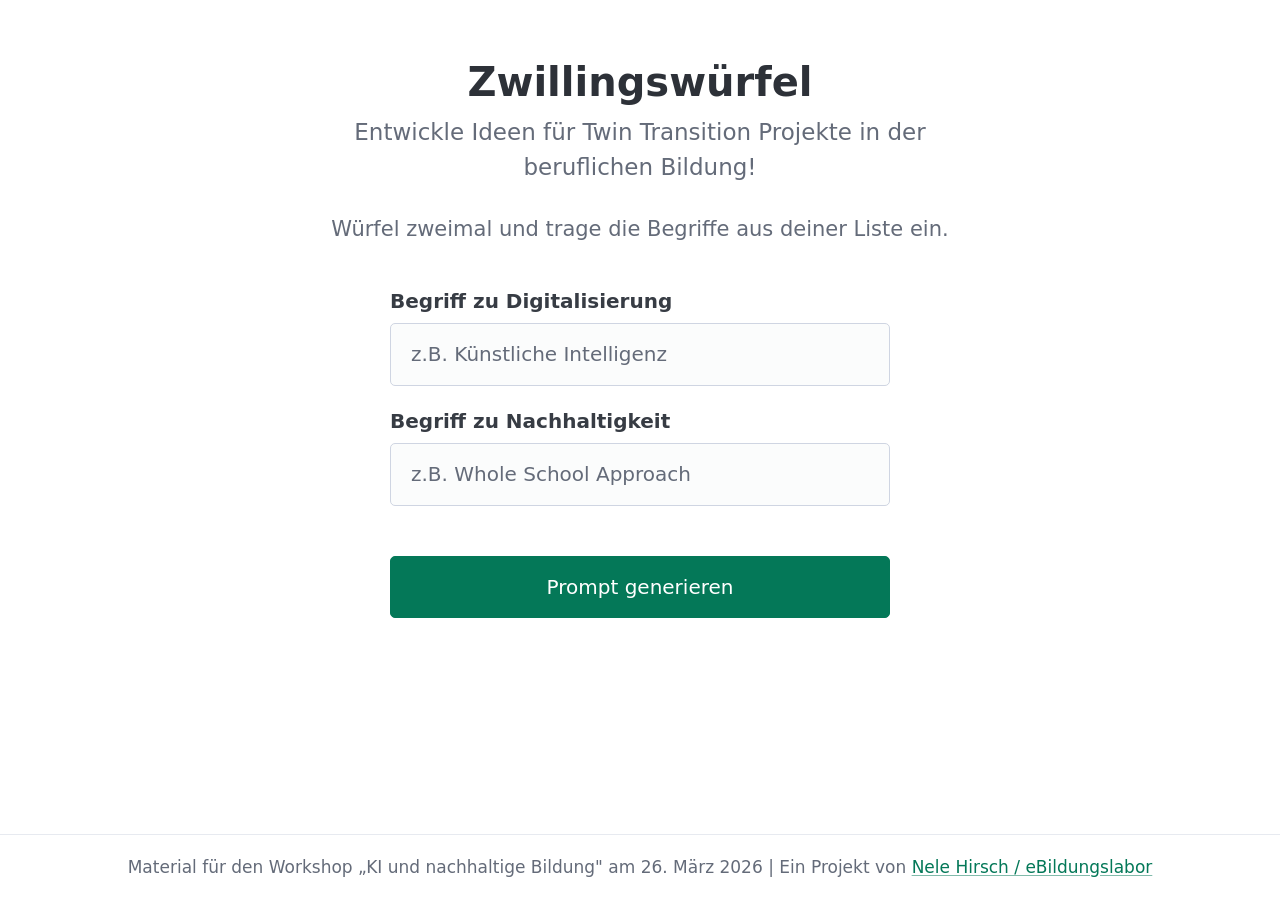
==== commit 358aab10: "Update index.html" ====
--- a/index.html
+++ b/index.html
@@ -16,17 +16,17 @@
     <main class="container">
         <header>
             <h1>Zwillingswürfel</h1>
-            <p class="lead">Lasst uns Ideen für Twin Transition Projekte in der beruflichen Bildung entwickeln!</p>
+            <p class="lead">Entwickle Ideen für Twin Transition Projekte in der beruflichen Bildung!</p>
         </header>
 
-        <p class="anweisung">Würfelt zweimal und tragt die Begriffe aus Eurer Liste ein.</p>
+        <p class="anweisung">Würfel zweimal und trage die Begriffe aus deiner Liste ein.</p>
 
         <form id="promptForm" class="input-group">
             <label for="digitalisierung">Begriff zu Digitalisierung</label>
             <input type="text" id="digitalisierung" name="digitalisierung" placeholder="z.B. Künstliche Intelligenz" required>
 
             <label for="nachhaltigkeit">Begriff zu Nachhaltigkeit</label>
-            <input type="text" id="nachhaltigkeit" name="nachhaltigkeit" placeholder="z.B. Kreislaufwirtschaft" required>
+            <input type="text" id="nachhaltigkeit" name="nachhaltigkeit" placeholder="z.B. Whole School Approach" required>
 
             <div class="btn-container">
                 <button type="submit">Prompt generieren</button>
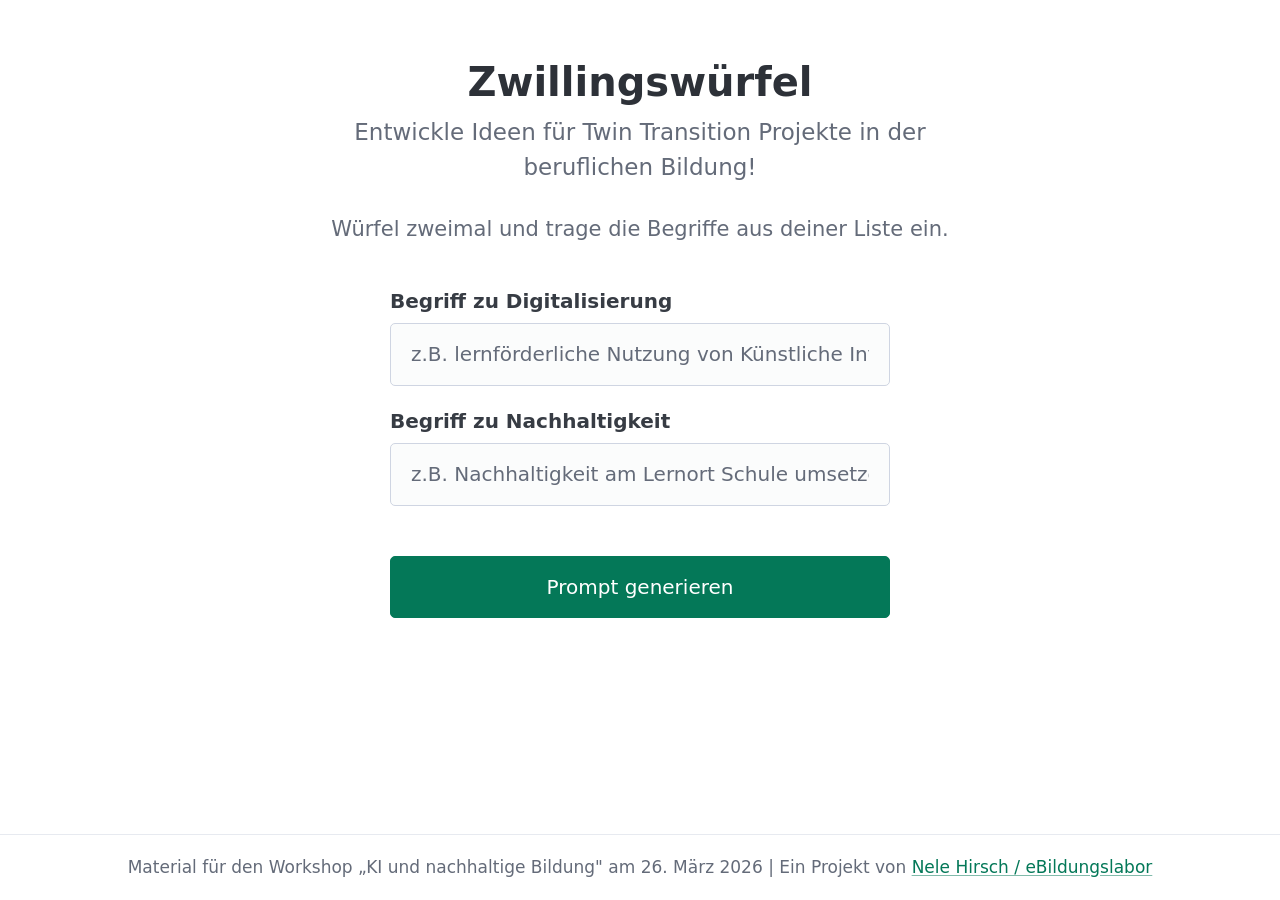
==== commit 07f41717: "Update index.html" ====
--- a/index.html
+++ b/index.html
@@ -23,10 +23,10 @@
 
         <form id="promptForm" class="input-group">
             <label for="digitalisierung">Begriff zu Digitalisierung</label>
-            <input type="text" id="digitalisierung" name="digitalisierung" placeholder="z.B. Künstliche Intelligenz" required>
+            <input type="text" id="digitalisierung" name="digitalisierung" placeholder="z.B. lernförderliche Nutzung von Künstliche Intelligenz" required>
 
             <label for="nachhaltigkeit">Begriff zu Nachhaltigkeit</label>
-            <input type="text" id="nachhaltigkeit" name="nachhaltigkeit" placeholder="z.B. Whole School Approach" required>
+            <input type="text" id="nachhaltigkeit" name="nachhaltigkeit" placeholder="z.B. Nachhaltigkeit am Lernort Schule umsetzen" required>
 
             <div class="btn-container">
                 <button type="submit">Prompt generieren</button>
